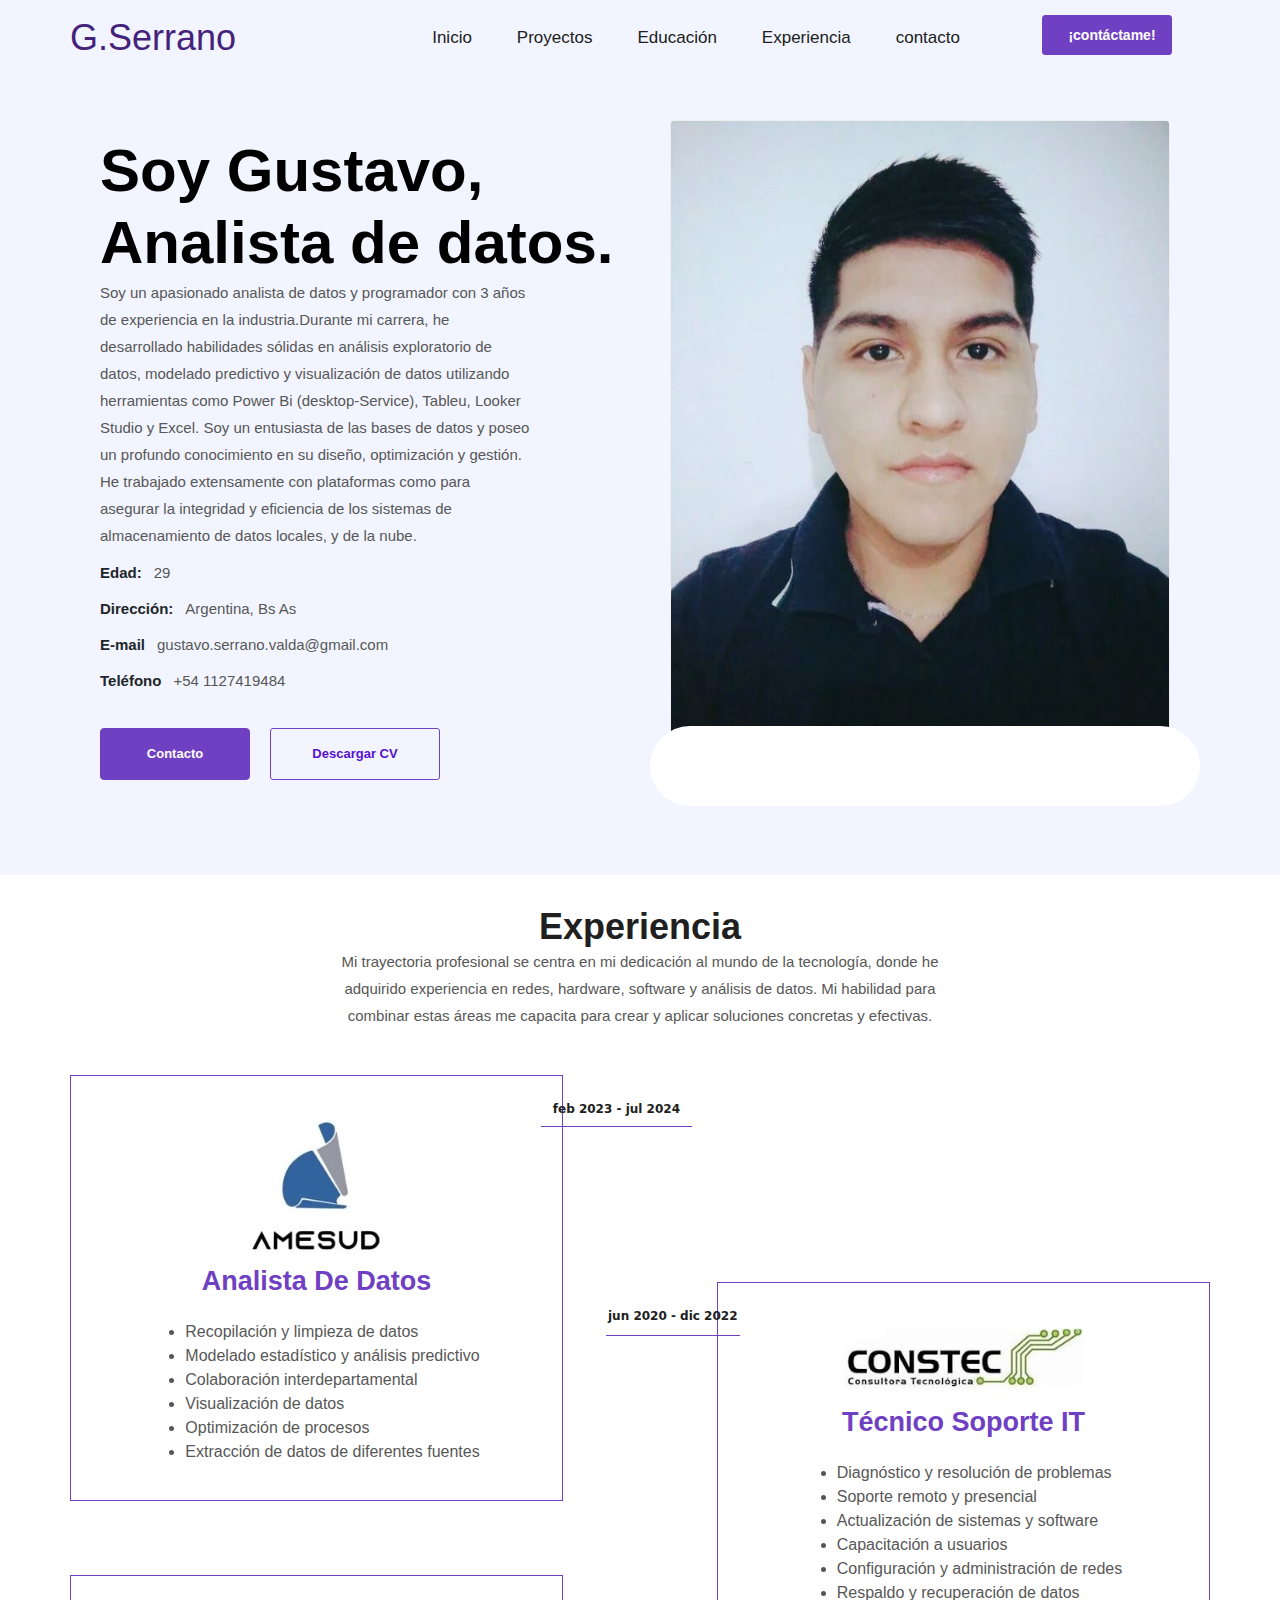
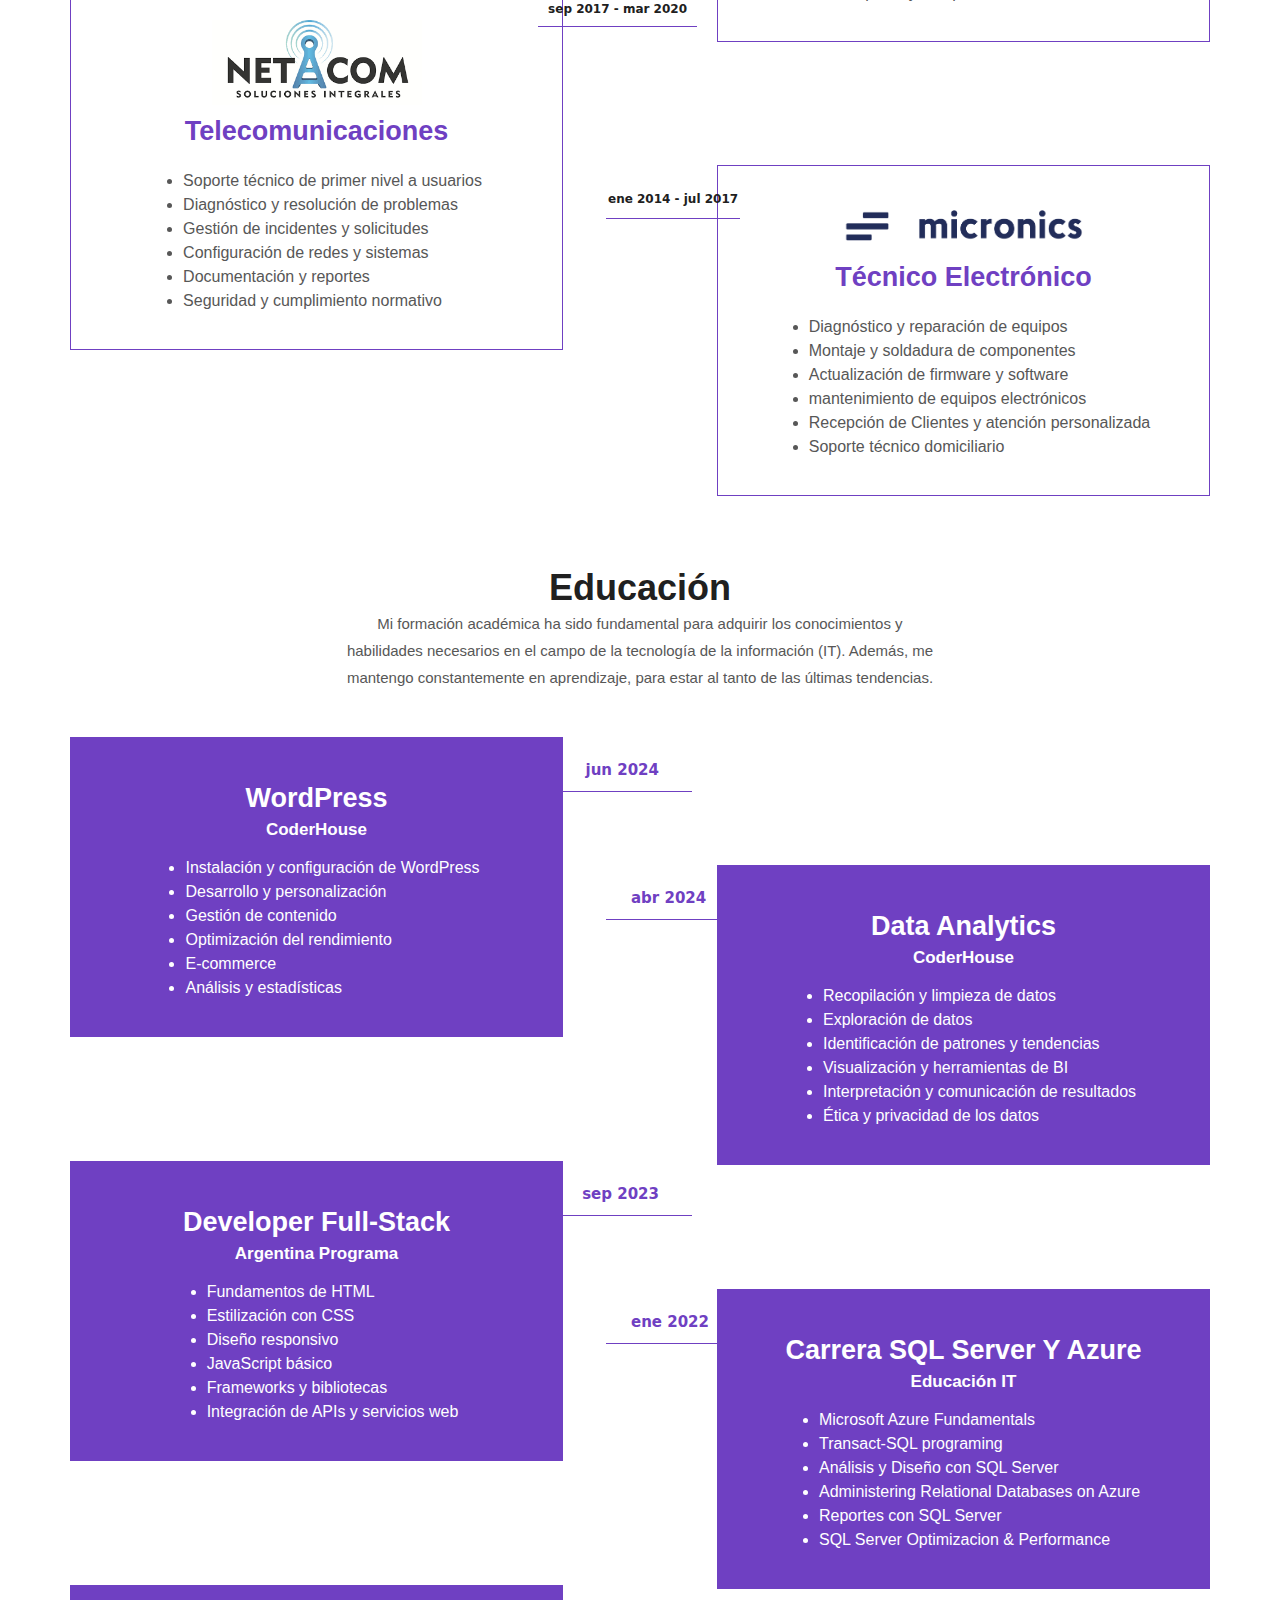
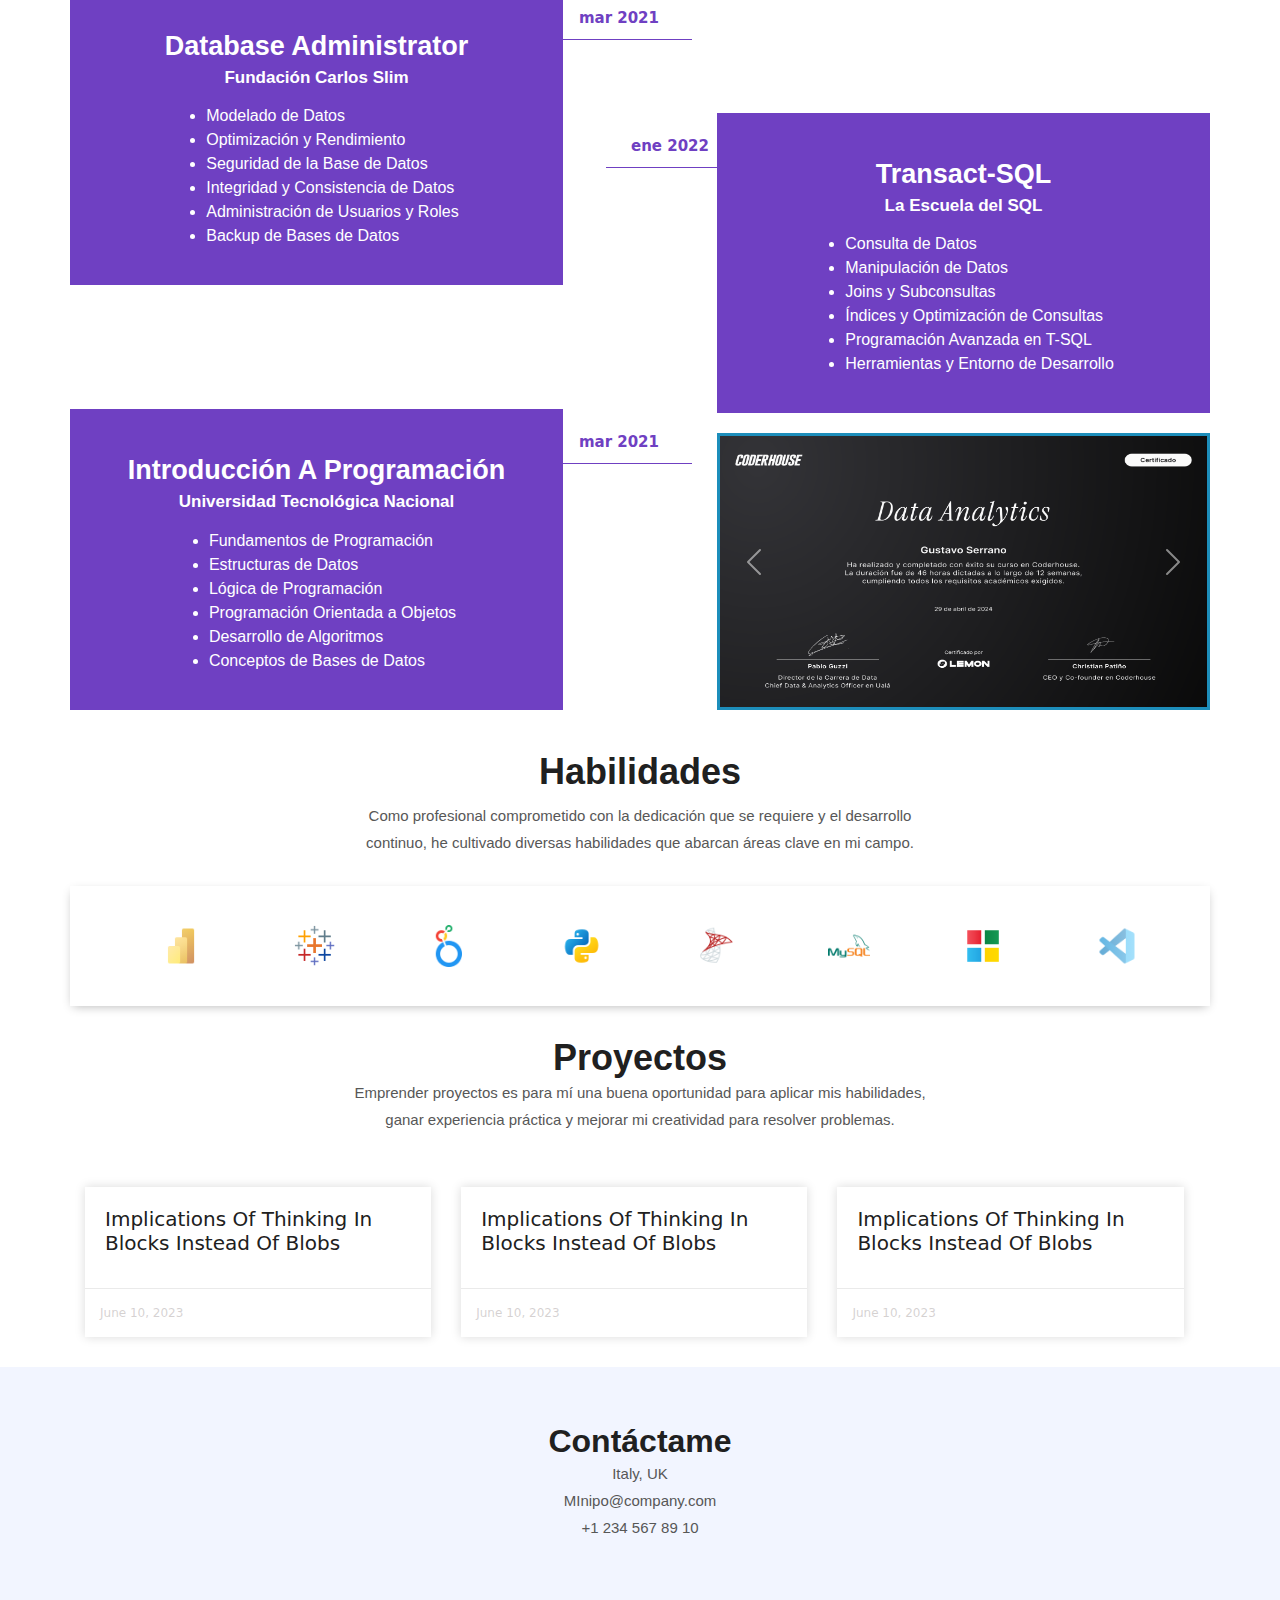
==== sadas.html @ 0a140a40 "inicio de mediaquerys" ====
<!DOCTYPE html>
<html lang="en">

<head>
    <meta charset="UTF-8">
    <meta name="viewport" content="width=device-width, initial-scale=1.0">
    <title>Document.</title>
    <link rel="stylesheet" type="Text/css" href="style.css">
    <link rel="stylesheet" href="https://cdnjs.cloudflare.com/ajax/libs/font-awesome/6.6.0/css/all.min.css"
        integrity="sha512-Kc323vGBEqzTmouAECnVceyQqyqdsSiqLQISBL29aUW4U/M7pSPA/gEUZQqv1cwx4OnYxTxve5UMg5GT6L4JJg=="
        crossorigin="anonymous" referrerpolicy="no-referrer" />
    <link href="https://cdn.jsdelivr.net/npm/bootstrap@5.3.3/dist/css/bootstrap.min.css" rel="stylesheet"
        integrity="sha384-QWTKZyjpPEjISv5WaRU9OFeRpok6YctnYmDr5pNlyT2bRjXh0JMhjY6hW+ALEwIH" crossorigin="anonymous">
    <script src="https://cdn.jsdelivr.net/npm/bootstrap@5.3.3/dist/js/bootstrap.min.js"
        integrity="sha384-0pUGZvbkm6XF6gxjEnlmuGrJXVbNuzT9qBBavbLwCsOGabYfZo0T0to5eqruptLy"
        crossorigin="anonymous"></script>
    <link rel="stylesheet" href="https://cdn.jsdelivr.net/npm/@fancyapps/ui@5.0/dist/fancybox/fancybox.css" />
    <!--fancyapps-->
    <script src="https://cdn.jsdelivr.net/npm/@fancyapps/ui@5.0/dist/fancybox/fancybox.umd.js"></script>
    <!--fancyapps-->


</head>

<body>
    <div class="pagina">
        <div id=headerpadre>
            <div class="header">
                <div class="minipo">
                    <h2 class="titulo">G.Serrano</h2>
                </div>
                <div class="menuinvisible">

                </div>
                <div class="listas">
                    <nav class="list">
                        <ul id="menuul">
                            <li>
                                <a href="#" class="itemlista">Inicio</a>
                            </li>
                            <li>
                                <a href="#" class="itemlista">Proyectos</a>
                            </li>
                            <li>
                                <a href="#" class="itemlista">Educación</a>
                            </li>
                            <li>
                                <a href="#" class="itemlista">Experiencia</a>
                            </li>
                            <li>
                                <a href="#" class="itemlista">contacto</a>
                            </li>



                        </ul>
                    </nav>

                </div>
                <div class="botoncontact">
                    <div class="ss">
                        <a href="#">
                            <i class="far fa-envelope"></i>
                            <span class="textobtn">¡contáctame!</span>
                        </a>
                    </div>


                </div>

            </div>
        </div>
        <!--fin de header-->
        <div class="cuerpo-medio">
            <section class="presentacion">
                <div class="contenedor">
                    <div class="elementoizq">

                        <div class="roll">
                            <h2 class="h2roll">Soy Gustavo,<br>Analista de datos.</h2>

                        </div>
                        <div id="cont2">
                            <div>
                                <p class="parrafodesc">
                                    Soy un apasionado analista de datos y programador con 3 años de experiencia en la
                                    industria.Durante mi carrera,
                                    he desarrollado habilidades sólidas en análisis exploratorio de datos, modelado
                                    predictivo y visualización de datos utilizando herramientas como Power Bi
                                    (desktop-Service), Tableu, Looker Studio y Excel.
                                    Soy un entusiasta de las bases de datos y poseo un profundo conocimiento en su
                                    diseño, optimización y gestión.
                                    He trabajado extensamente con plataformas como para asegurar la integridad y
                                    eficiencia de los sistemas de almacenamiento de datos locales, y de la nube.
                                </p>

                            </div>
                            <section class="columnaone">
                                <div>
                                    <span class="spanizq">Edad:</span>
                                </div>
                                <div>
                                    <span class="spander">29</span>

                                </div>

                            </section>
                            <section class="columnaone">
                                <div>
                                    <span class="spanizq">Dirección:</span>
                                </div>
                                <div>
                                    <span class="spander">Argentina, Bs As</span>

                                </div>

                            </section>
                            <section class="columnaone">
                                <div>
                                    <span class="spanizq">E-mail</span>
                                </div>
                                <div>
                                    <span class="spander">gustavo.serrano.valda@gmail.com</span>

                                </div>

                            </section>
                            <section class="columnaone">
                                <div>
                                    <span class="spanizq">Teléfono</span>
                                </div>
                                <div>
                                    <span class="spander">+54 1127419484</span>

                                </div>

                            </section>
                        </div>
                        <section class="sectionbotones"> <!--seccion de botones-->
                            <div id="botonhire">
                                <a class="segundohireme" href="#">
                                    <span>Contacto</span>

                                </a>
                            </div> <!--boton1-->
                            <div id="botondown" onclick="location.href='#';">
                                <a href="#">
                                    <span>Descargar CV</span>
                                </a>
                            </div> <!--boton2-->


                        </section>

                    </div>
                    <div class="elementoder">
                        <div id="idcont">
                            <img src="imagenes-iconos/foto_perfil_cv.jpg" alt="perfil">
                            <section id="franjaseccion">
                                <div id="franjaiconos">
                                    <a href="#">
                                        <i class="fa-brands fa-linkedin"></i></a>
                                    <a href="#"><i class="fab fa-facebook"></i></a>
                                    <a href="#">
                                        <i class="fa-brands fa-github"></i></a>
                                    <a href="#">
                                        <i class="fa-brands fa-codepen"></i></a>

                                    <a href="#">
                                        <i class="fa-brands fa-whatsapp"></i></a>


                                </div>
                            </section>
                        </div>

                    </div>


                </div>


            </section>

        </div>
        <!-- fin de presentacion-->

        <section id="sectionexperiencia">
            <div>
                <h2 id="h2exp">Experiencia</h2>
                <div id="pexp">
                    <p>Mi trayectoria profesional se centra en mi dedicación al mundo de la tecnología,
                        donde he adquirido experiencia en redes, hardware, software y análisis de datos.
                        Mi habilidad para combinar estas áreas me capacita para crear y aplicar soluciones concretas y
                        efectivas.

                    </p>
                </div>
            </div>

            <section id="contsexp">
                <div id="contenedorexp">
                    <div id="expizq">
                        <div class="cuadradoexp">
                            <div class="expgrupo">
                                <div class="expfechaizq">
                                    <span>feb 2023 - jul 2024
                                    </span>
                                </div>
                                <div class="expicon">
                                    <img id="logo-amesud" src="imagenes-iconos/logo-Amesud2.jpg" alt="logo-Amesud">

                                </div>

                                <div id="exptitulo">
                                    <h4>Analista de datos</h4>

                                </div>

                                <div class="expparrafo">
                                    <ul>
                                        <li>Recopilación y limpieza de datos</li>
                                        <li>Modelado estadístico y análisis predictivo</li>
                                        <li>Colaboración interdepartamental</li>
                                        <li>Visualización de datos</li>
                                        <li>Optimización de procesos</li>
                                        <li>Extracción de datos de diferentes fuentes</li>
                                    </ul>
                                </div>
                            </div>
                        </div>
                        <!--cudrado 2 izq-->
                        <div id="cuadradoexpizq2">
                            <div class="expgrupo">
                                <div class="expfechaizq2">
                                    <span>sep 2017 - mar 2020
                                    </span>
                                </div>
                                <div class="expicon">
                                    <img id="logo-netacom" src="imagenes-iconos/logo-netacom.png" alt="logo-netacom">

                                </div>

                                <div id="exptitulo">
                                    <h4>telecomunicaciones</h4>

                                </div>

                                <div class="expparrafo">
                                    <ul>
                                        <li>Soporte técnico de primer nivel a usuarios</li>
                                        <li>Diagnóstico y resolución de problemas</li>
                                        <li>Gestión de incidentes y solicitudes</li>
                                        <li>Configuración de redes y sistemas</li>
                                        <li>Documentación y reportes</li>
                                        <li>Seguridad y cumplimiento normativo</li>
                                    </ul>
                                </div>
                            </div>
                        </div>
                    </div>
                    <div id="expmid">

                    </div>
                    <div id="expder">
                        <div id="cuadradoexpderuno">
                            <div class="expgrupo">
                                <div class="expfechader">
                                    <span>jun 2020 - dic 2022
                                    </span>
                                </div>
                                <div class="expicon">
                                    <img id="logo-constec" src="imagenes-iconos/logo-constec.jpeg" alt="logo-constec">

                                </div>

                                <div id="exptitulo">
                                    <h4>Técnico Soporte IT</h4>

                                </div>

                                <div class="expparrafo">
                                    <ul>
                                        <li>Diagnóstico y resolución de problemas</li>
                                        <li>Soporte remoto y presencial</li>
                                        <li>Actualización de sistemas y software</li>
                                        <li>Capacitación a usuarios</li>
                                        <li>Configuración y administración de redes</li>
                                        <li>Respaldo y recuperación de datos</li>
                                    </ul>
                                </div>
                            </div>

                        </div>
                        <!--2do cuadrado der-->
                        <div id="cuadradoexpder2">
                            <div class="expgrupo">
                                <div class="expfechader">
                                    <span>ene 2014 - jul 2017
                                    </span>
                                </div>
                                <div class="expicon">
                                    <img id="logo-mitronics" src="imagenes-iconos/logo-mitronics.png"
                                        alt="logo-mitronics">

                                </div>

                                <div id="exptitulo">
                                    <h4>técnico electrónico</h4>

                                </div>

                                <div class="expparrafo">
                                    <ul>
                                        <li>Diagnóstico y reparación de equipos</li>
                                        <li>Montaje y soldadura de componentes</li>
                                        <li>Actualización de firmware y software</li>
                                        <li>mantenimiento de equipos electrónicos</li>
                                        <li>Recepción de Clientes y atención personalizada</li>
                                        <li>Soporte técnico domiciliario </li>
                                    </ul>

                                </div>
                            </div>

                        </div>
                    </div>
                </div>

            </section>

        </section>
        <!--fin de experiencia-->
        <section id="sectioneducacion">
            <div>
                <h2 id="h2exp">Educación</h2>
                <div id="pexp">
                    <p>Mi formación académica ha sido fundamental para adquirir los conocimientos y habilidades
                        necesarios en el campo de la tecnología de la información (IT).
                        Además, me mantengo constantemente en aprendizaje,
                        para estar al tanto de las últimas tendencias.
                    </p>
                </div>
            </div>
            <section id="contsexp">
                <div id="contenedorexp">
                    <div id="expizq">
                        <div class="cuadradoedu">
                            <div class="expgrupo">
                                <div class="edufechaizq">
                                    <span>jun 2024
                                    </span>
                                </div>


                                <div id="edutitulo">
                                    <h4>WordPress</h4>

                                </div>
                                <div class="expcompany">
                                    <h6>CoderHouse</h6>

                                </div>

                                <div class="eduparrafo">
                                    <ul>
                                        <li>Instalación y configuración de WordPress</li>
                                        <li>Desarrollo y personalización</li>
                                        <li>Gestión de contenido</li>
                                        <li>Optimización del rendimiento</li>
                                        <li>E-commerce</li>
                                        <li>Análisis y estadísticas</li>
                                    </ul>
                                </div>

                            </div>
                        </div>
                        <!--cudrado 2 izq-->
                        <div id="cuadradoeduizq2">
                            <div class="expgrupo">
                                <div class="edufechaizq">
                                    <span>sep 2023
                                    </span>
                                </div>

                                <div id="edutitulo">
                                    <h4>Developer Full-Stack</h4>

                                </div>
                                <div class="expcompany">
                                    <h6>Argentina Programa</h6>

                                </div>


                                <div class="eduparrafo">
                                    <ul>
                                        <li>Fundamentos de HTML</li>
                                        <li>Estilización con CSS</li>
                                        <li>Diseño responsivo</li>
                                        <li>JavaScript básico</li>
                                        <li>Frameworks y bibliotecas</li>
                                        <li>Integración de APIs y servicios web</li>
                                    </ul>
                                </div>


                            </div>
                        </div>
                        <div id="cuadradoeduizq2">
                            <div class="expgrupo">
                                <div class="edufechaizq">
                                    <span>mar 2021
                                    </span>
                                </div>

                                <div id="edutitulo">
                                    <h4>database administrator</h4>

                                </div>
                                <div class="expcompany">
                                    <h6>Fundación Carlos Slim</h6>

                                </div>


                                <div class="eduparrafo">
                                    <ul>
                                        <li>Modelado de Datos</li>
                                        <li>Optimización y Rendimiento</li>
                                        <li>Seguridad de la Base de Datos</li>
                                        <li>Integridad y Consistencia de Datos</li>
                                        <li>Administración de Usuarios y Roles</li>
                                        <li>Backup de Bases de Datos</li>
                                    </ul>
                                </div>


                            </div>
                        </div>
                        <div id="cuadradoeduizq2">
                            <div class="expgrupo">
                                <div class="edufechaizq">
                                    <span>mar 2021
                                    </span>
                                </div>

                                <div id="edutitulo">
                                    <h4>Introducción a Programación</h4>

                                </div>
                                <div class="expcompany">
                                    <h6>Universidad Tecnológica Nacional</h6>

                                </div>


                                <div class="eduparrafo">
                                    <ul>
                                        <li>Fundamentos de Programación</li>
                                        <li>Estructuras de Datos</li>
                                        <li>Lógica de Programación</li>
                                        <li>Programación Orientada a Objetos</li>
                                        <li>Desarrollo de Algoritmos</li>
                                        <li>Conceptos de Bases de Datos</li>
                                    </ul>
                                </div>


                            </div>
                        </div>
                    </div>
                    <div id="expmid">

                    </div>
                    <div id="expder">
                        <div id="cuadradoeduderuno">
                            <div class="expgrupo">
                                <div class="edufechader">
                                    <span>abr 2024
                                    </span>
                                </div>


                                <div id="edutitulo">
                                    <h4>Data Analytics</h4>

                                </div>
                                <div class="expcompany">
                                    <h6>CoderHouse</h6>

                                </div>

                                <div class="eduparrafo">
                                    <ul>
                                        <li>Recopilación y limpieza de datos</li>
                                        <li>Exploración de datos</li>
                                        <li>Identificación de patrones y tendencias</li>
                                        <li>Visualización y herramientas de BI</li>
                                        <li>Interpretación y comunicación de resultados</li>
                                        <li>Ética y privacidad de los datos</li>
                                    </ul>


                                </div>


                            </div>

                        </div>
                        <!--2do cuadrado der-->
                        <div id="cuadradoeduder2">
                            <div class="expgrupo">
                                <div class="edufechader">
                                    <span>ene 2022
                                    </span>
                                </div>

                                <div id="edutitulo">
                                    <h4>Carrera SQL Server y Azure</h4>

                                </div>
                                <div class="expcompany">
                                    <h6>Educación IT</h6>

                                </div>
                                <div class="eduparrafo">
                                    <div class="eduparrafo">
                                        <ul>
                                            <li>Microsoft Azure Fundamentals</li>
                                            <li>Transact-SQL programing</li>
                                            <li>Análisis y Diseño con SQL Server</li>
                                            <li>Administering Relational Databases on Azure</li>
                                            <li>Reportes con SQL Server</li>
                                            <li>SQL Server Optimizacion & Performance</li>
                                        </ul>
                                    </div>
                                </div>
                            </div>

                        </div>
                        <div id="cuadradoeduder2">
                            <div class="expgrupo">
                                <div class="edufechader">
                                    <span>ene 2022
                                    </span>
                                </div>

                                <div id="edutitulo">
                                    <h4>Transact-SQL</h4>

                                </div>
                                <div class="expcompany">
                                    <h6>La Escuela del SQL</h6>

                                </div>
                                <div class="eduparrafo">
                                    <div class="eduparrafo">
                                        <ul>
                                            <li>Consulta de Datos</li>
                                            <li>Manipulación de Datos</li>
                                            <li>Joins y Subconsultas</li>
                                            <li>Índices y Optimización de Consultas</li>
                                            <li>Programación Avanzada en T-SQL</li>
                                            <li>Herramientas y Entorno de Desarrollo</li>
                                        </ul>
                                    </div>
                                </div>
                            </div>

                        </div>

                        <div id="carouselExampleRide" class="carousel slide" data-bs-ride="carousel"
                            style="padding-top: 20px;">
                            <div class="carousel-inner">
                                <div class="carousel-item active">
                                    <img src="imagenes-iconos/certificados/Certificado-DataAnalitics.png"
                                        class="d-block w-100" alt="...">
                                </div>
                                <div class="carousel-item">
                                    <img src="imagenes-iconos/certificados/certificado-Tableau.png"
                                        class="d-block w-100" alt="...">
                                </div>
                                <div class="carousel-item">
                                    <img src="imagenes-iconos/certificados/Certificado-Excel.png" class="d-block w-100"
                                        alt="...">
                                </div>
                                <div class="carousel-item">
                                    <img src="imagenes-iconos/certificados/Certificado-YoProgramo.jpg"
                                        class="d-block w-100" alt="...">
                                </div>
                                <div class="carousel-item">
                                    <img src="imagenes-iconos/certificados/Certificado-Administering-Relational-Databases-on-Microsoft-Azure-(DP-300T00-A)-EducaciónIT.png"
                                        class="d-block w-100" alt="...">
                                </div>
                                <div class="carousel-item">
                                    <img src="imagenes-iconos/certificados/certificado-DBA.jpg" class="d-block w-100"
                                        alt="...">
                                </div>
                                <div class="carousel-item">
                                    <img src="imagenes-iconos/certificados/Certificado-Fundamentos-de-Programación-con-SQL-Server-2019-EducaciónIT.png"
                                        class="d-block w-100" alt="...">
                                </div>
                                <div class="carousel-item">
                                    <img src="imagenes-iconos/certificados/Certificado-Análisis-y-Diseño-con-SQL-Server-2019-EducaciónIT.png"
                                        class="d-block w-100" alt="...">
                                </div>
                                <div class="carousel-item">
                                    <img src="imagenes-iconos/certificados/Certificado-tsql.jpg" class="d-block w-100"
                                        alt="...">
                                </div>
                                <div class="carousel-item">
                                    <img src="imagenes-iconos/certificados/certifaco-WordPress.png"
                                        class="d-block w-100" alt="...">
                                </div>
                                <div class="carousel-item">
                                    <img src="imagenes-iconos/certificados/Certificado-eCommerce-Manager.png"
                                        class="d-block w-100" alt="...">
                                </div>
                            </div>
                            <button class="carousel-control-prev" type="button" data-bs-target="#carouselExampleRide"
                                data-bs-slide="prev">
                                <span class="carousel-control-prev-icon" aria-hidden="true"></span>
                                <span class="visually-hidden">Previous</span>
                            </button>
                            <button class="carousel-control-next" type="button" data-bs-target="#carouselExampleRide"
                                data-bs-slide="next">
                                <span class="carousel-control-next-icon" aria-hidden="true"></span>
                                <span class="visually-hidden">Next</span>
                            </button>
                        </div>
                    </div>
                </div>

            </section>
        </section>

        <section id="skills">
            <div>
                <h2 id="h2skills">habilidades</h2>
            </div>
            <div id="pskills">
                <p>Como profesional comprometido con la dedicación que se requiere y el desarrollo continuo,
                    he cultivado diversas habilidades que abarcan áreas clave en mi campo.
                </p>
            </div>


            <div id="content2">

                <div id="infinite" class="highway-slider">
                    <div class="container highway-barrier">
                        <ul class="highway-lane">
                            <li class="highway-car"><img src="imagenes-iconos/skill-png/power-bi.png" alt=""></li>
                            <li class="highway-car"><img src="imagenes-iconos/skill-png/tableau.png" alt=""></li>
                            <li class="highway-car"> <img src="imagenes-iconos/skill-png/looker-studio.png " alt="">
                            </li>
                            <li class="highway-car"><img src="imagenes-iconos/skill-png/python.png" alt=""></li>
                            <li class="highway-car"><img src="imagenes-iconos/skill-png/sql-server.png" alt=""></li>
                            <li class="highway-car"><img src="imagenes-iconos/skill-png/mysql.png" alt=""></li>
                            <li class="highway-car"><img src="imagenes-iconos/skill-png/windows.png" alt=""></li>
                            <li class="highway-car"><img src="imagenes-iconos/skill-png/visual-studio.png" alt=""></li>
                            <li class="highway-car"><img src="imagenes-iconos/skill-png/google-cloud.png" alt=""></li>
                            <li class="highway-car"><img src="imagenes-iconos/skill-png/office.png" alt=""></li>
                            <li class="highway-car"><img src="imagenes-iconos/skill-png/git.png" alt=""></li>
                            <li class="highway-car"><img src="imagenes-iconos/skill-png/github.png" alt=""></li>
                            <li class="highway-car"><img src="imagenes-iconos/skill-png/appsheet.png" alt=""></li>
                            <li class="highway-car"><img src="imagenes-iconos/skill-png/azure.png" alt=""></li>
                            <li class="highway-car"><img src="imagenes-iconos/skill-png/angular.png" alt=""></li>
                            <li class="highway-car"><img src="imagenes-iconos/skill-png/java.png" alt=""></li>
                            <li class="highway-car"><img src="imagenes-iconos/skill-png/javascript.png" alt=""></li>
                            <li class="highway-car"><img src="imagenes-iconos/skill-png/html.png" alt=""></li>
                            <li class="highway-car"><img src="imagenes-iconos/skill-png/css.png" alt=""></li>
                            <li class="highway-car"><img src="imagenes-iconos/skill-png/magento.png" alt=""></li>
                            <li class="highway-car"><img src="imagenes-iconos/skill-png/wordpress.png" alt=""></li>
                            <li class="highway-car"><img src="imagenes-iconos/skill-png/bootstrap.png" alt=""></li>
                            <li class="highway-car"><img src="imagenes-iconos/skill-png/excel.png" alt=""></li>
                            <li class="highway-car"><img src="imagenes-iconos/skill-png/outlock.png" alt=""></li>
                        </ul>
                    </div>
                </div>
            </div>
        </section>
        <!--proyectos-->
        <section>
            <div>
                <h2 id="h2proyectos">Proyectos</h2>
                <div id="pproyectos">
                    <p>Emprender proyectos es para mí una buena oportunidad para aplicar mis habilidades,
                        ganar experiencia práctica y mejorar mi creatividad para resolver problemas.
                    </p>
                </div>
            </div>
            <div id="contproyectos">
                
                <div class="itemsproyectos">
                    <a data-fancybox="gallery"
                        href="https://71themes.xyz/wptheme/minipo/wp-content/uploads/2023/06/Untitled-2.webp">
                        <img src="https://71themes.xyz/wptheme/minipo/wp-content/uploads/2023/06/Untitled-2.webp"
                            alt="" />
                    </a>

                    <div style="display:none">
                        <a data-fancybox="gallery"
                            href="https://71themes.xyz/wptheme/minipo/wp-content/uploads/2023/06/website-7.webp">
                            <img src="https://71themes.xyz/wptheme/minipo/wp-content/uploads/2023/06/website-7.webp" />
                        </a>
                        <a data-fancybox="gallery"
                            href="https://71themes.xyz/wptheme/minipo/wp-content/uploads/2023/06/Untitled-2.webp">
                            <img src="https://lipsum.app/id/62/120x80" />
                        </a>
                        <a data-fancybox="gallery" href="https://lipsum.app/id/63/1600x1200">
                            <img src="https://lipsum.app/id/63/120x80" />
                        </a>
                    </div>
                    <div id="textproyecto">
                        <h3>Implications Of Thinking In Blocks Instead Of Blobs</h3>
                        <div id="fechaproyecto">
                            <span>June 10, 2023</span>
                           </div>
                    </div>
               
                </div>

                <div class="itemsproyectos">
                    <a data-fancybox="gallery2"
                        href="https://71themes.xyz/wptheme/minipo/wp-content/uploads/2023/06/Untitled-2.webp">
                        <img src="https://71themes.xyz/wptheme/minipo/wp-content/uploads/2023/06/Untitled-5.webp"
                            alt="" />
                    </a>

                    <div style="display:none">
                        <a data-fancybox="gallery2"
                            href="https://71themes.xyz/wptheme/minipo/wp-content/uploads/2023/06/website-7.webp">
                            <img src="https://71themes.xyz/wptheme/minipo/wp-content/uploads/2023/06/website-7.webp" />
                        </a>
                        <a data-fancybox="gallery2"
                            href="https://71themes.xyz/wptheme/minipo/wp-content/uploads/2023/06/Untitled-2.webp">
                            <img src="https://lipsum.app/id/62/120x80" />
                        </a>
                        <a data-fancybox="gallery2" href="https://lipsum.app/id/63/1600x1200">
                            <img src="https://lipsum.app/id/63/120x80" />
                        </a>
                    </div>
                    <div id="textproyecto">
                        <h3>Implications Of Thinking In Blocks Instead Of Blobs</h3>
                        <div id="fechaproyecto">
                            <span>June 10, 2023</span>
                           </div>
                    </div>
                </div>

                <div class="itemsproyectos">
                    <a data-fancybox="gallery3"
                        href="https://71themes.xyz/wptheme/minipo/wp-content/uploads/2023/06/Untitled-2.webp">
                        <img src="https://71themes.xyz/wptheme/minipo/wp-content/uploads/2023/06/website-5.webp"
                            alt="" />
                    </a>

                    <div style="display:none">
                        <a data-fancybox="gallery3"
                            href="https://71themes.xyz/wptheme/minipo/wp-content/uploads/2023/06/website-7.webp">
                            <img src="https://71themes.xyz/wptheme/minipo/wp-content/uploads/2023/06/website-7.webp" />
                        </a>
                        <a data-fancybox="gallery3"
                            href="https://71themes.xyz/wptheme/minipo/wp-content/uploads/2023/06/Untitled-2.webp">
                            <img src="https://lipsum.app/id/62/120x80" />
                        </a>
                        <a data-fancybox="gallery3" href="https://lipsum.app/id/63/1600x1200">
                            <img src="https://lipsum.app/id/63/120x80" />
                        </a>
                    </div>
                    <div id="textproyecto">
                        <h3>Implications Of Thinking In Blocks Instead Of Blobs</h3>
                        <div id="fechaproyecto">
                            <span>June 10, 2023</span>
                           </div>
                    </div>

                </div>

                <script>
                    Fancybox.bind('[data-fancybox]', {
                        //
                    });    
                </script>



            </div>

        </section>
       <!--footer-->
        <section id="footer">
            <div id="divfooter">
                <div id="footercontactoh2">
                    <h2>Contáctame</h2>
                </div>
                <div id="footerlista"> 
                    <ul>
                        <li>
                            <span>Italy, UK</span>
                        </li>
                        <li>
                            <span>MInipo@company.com</span>
                        </li>
                        <li>
                            <span>+1 234 567 89 10</span>
                        </li>
                    </ul>
                </div>
                <div id="franjaiconos2">
                    <a href="#">
                        <i class="fa-brands fa-linkedin"></i></a>
                    <a href="#"><i class="fab fa-facebook"></i></a>
                    <a href="#">
                        <i class="fa-brands fa-github"></i></a>
                    <a href="#">
                        <i class="fa-brands fa-codepen"></i></a>

                    <a href="#">
                        <i class="fa-brands fa-whatsapp"></i></a>


                </div>


            </div>


         </section>
    </div>
</body>

</html>
---- style.css ----
body{
    
    margin: 0;
    padding: 0;
}
.pagina{
    
   
   padding: 0;
    margin: 0;
  
}
#headerpadre{
    width: 100%;
    background-color: #F2F5FF;
}
.header{
    display: flex;
    flex-wrap: nowrap;
    flex-direction: row;    
max-width: 1140px;
background-color:#F2F5FF ;
padding-top: 15px; 
justify-content:space-between;
align-items: center;
margin: auto;
    
}
 
.titulo{
    padding: 0;
    margin: 0;
    color: #45237A;
    font-family: "Nunito", Sans-serif;
    font-size: 36px;
    font-weight: 350;
}

#menuul {
display: flex;
flex-wrap: nowrap;
flex-direction: row;
align-items: center;
margin-left: auto;
justify-content: space-evenly;
list-style-type: none;
gap:45px;
margin-bottom: 0px;


}
#menuul a{
    text-decoration: none;
}
.botoncontact{
    margin-right: 38px;
    background-color: #6F40C2;
    width: 130px;
    height: 40px;
    border-radius: 3.5px;
    align-items: center;
    display: flex;
    margin-bottom: 5px;
    cursor: pointer;
}  
.botoncontact:hover{
    background-color: #45237A; 
    padding-right:+2px;
    padding-top: +3px;      
} 
.botoncontact:active{     
        box-shadow:  4px 4px 6px 0 rgba(255,255,255,.3),
                    -4px -4px 6px 0 rgba(116, 125, 136, .2), 
                    inset -4px -4px 6px 0 rgba(255,255,255,.2),
                    inset 4px 4px 6px 0 rgba(0, 0, 0, .2);
}

.ss{
    width: 100%;
    right: 100%;
    display: flex;
    justify-content: center;
    align-items: center;
}

.botoncontact a{
    font-family: "Nunito", Sans-serif;
    font-size: 14px;
    font-weight: 600;
 
    /*padding: 14px 25px 14px 25px; */
    text-decoration: none;
    
    
   
}

.textobtn{
    color: white;
    
}
.far{
color: white;
box-sizing: border-box;
margin-right: 10px;
}
.itemlista{
    color: #202020;
    font-family: "Nunito", Sans-serif;
    font-size: 17px;
    
}
.itemlista:hover{
    color: #6F40C2;
}
.itemlista:focus{
    color:#6F40C2 ;
    outline: none;
}

/*fin de header*/
.presentacion{
    background-color: #F2F5FF;
    padding-top: 40px;
    padding-bottom: 60px;
    display: flex; 
    justify-content: center;
}
.h2roll{
    color: #000000;
    font-family: "Nunito", Sans-serif;
    font-size: 60px;
    font-weight: bold;
    line-height: 1.2em;
    padding:0;
    margin:0;
    }
    .parrafodesc{
        
            text-align: left;
            color: #575757;
            font-family: "Work Sans", Sans-serif;
            font-size: 15px;
            line-height: 1.8em;
            display: block;
            margin: 0;                     
    }
    .spanizq{
        font-family: "Work Sans", Sans-serif;
    font-size: 15px;
    font-weight: bold;
    }
    .spander{
            font-family: "Nunito", Sans-serif;
            font-size: 15px;
            color: #575757;
    }
    .segundohireme{
        font-family: "Nunito", Sans-serif;
        font-size: 13px;
        font-weight: bold;
        color: #FFFFFF;
        text-decoration: none;
        padding-right: 30px;
        
       
    }
    #botonhire{
width: 150px;
height: 52px;
background-color: #6F40C2;
border-color: #6F40C2;
border-style: solid;
 border-width: 1px 1px 1px 1px;
border-radius: 4px 4px 4px 4px;
cursor: pointer;
display: flex;
align-items: center;
justify-content: center;
overflow: hidden;


    }
    #botonhire:before{
    position: relative;
    content: '';
    display: inline-block;
    top: -180px;
    left: 0;
    width: 30px;
    height: 100%;
    background-color: #fff;
    animation: shiny-btn1 4s ease-in-out infinite;
    overflow: hidden;

    }
    @keyframes shiny-btn1 {
        0% { -webkit-transform: scale(0) rotate(45deg); opacity: 0; }
        80% { -webkit-transform: scale(0) rotate(45deg); opacity: 0.5; }
        81% { -webkit-transform: scale(4) rotate(45deg); opacity: 1; }
        100% { -webkit-transform: scale(50) rotate(45deg); opacity: 0; }
    }
    #botonhire:active{
        
            box-shadow:  4px 4px 6px 0 rgba(255,255,255,.3),
                        -4px -4px 6px 0 rgba(116, 125, 136, .2), 
              inset -4px -4px 6px 0 rgba(255,255,255,.2),
              inset 4px 4px 6px 0 rgba(0, 0, 0, .2);
          
    }
    #botonhire:hover{
        background-color:#45237A ;
     
    }

    #botondown{
        width: 170px;
        padding: 15px;
        border-style: solid;
        border-width: 1px 1px 1px 1px;
        border-color: #6F40C2;
        border-radius: 3px;
        transition: background-color 0.3s ease;
        cursor: pointer;
        text-align: center; /* Centra el contenido */

    }
    #botondown:active{
        
        box-shadow:  4px 4px 6px 0 rgba(255,255,255,.3),
                    -4px -4px 6px 0 rgba(116, 125, 136, .2), 
          inset -4px -4px 6px 0 rgba(255,255,255,.2),
          inset 4px 4px 6px 0 rgba(0, 0, 0, .2);
      
}

    


    #botondown:hover {
        background-color: #45237A;
        
    }
    #botondown a {
        font-family: "Nunito", Sans-serif;
        font-size: 13px;
        font-weight: bold;
        display: block;
        color: #5612cf;
        text-decoration: none; /* Quita el subrayado del enlace */
        transition: color 0.3s ease;
         /* El enlace ocupa todo el ancho del div */
    }
    #botondown:hover a {
        color: white;
    }
.elementoizq{
        width: 50%; 
    margin: 35px 30px 35px;
}
#cont2{
    width: 80%;
    display: flex;
    flex-direction: column;
   align-items: start;

    }
    .elementoder{     
        width:50%;
        height: auto;
  display: block;
     padding-top: 20px;
    }
    #idcont{
        min-width: 72%;
        height: auto;
        display: block;
        
    }
    .elementoder img{
        width: 500px;
height: auto;
border-style: solid;
border-width: 1px 1px 1px 1px; 
border-color: #EEEEEE;
border-radius: 4px 4px 4px 4px;
 }
    .contenedor{
        display: flex;
        flex-direction: row; 
        
       max-width: 1140px;  

    }
.columnaone{
    display: flex;
   flex-direction:row;
flex-wrap: wrap;
    justify-content:flex-start;
    align-items: center;
    width: 100%;
    margin-top: 12px;
    gap: 12px;
}
.sectionbotones{
    display: flex;
    flex-direction: row;
    align-items: center;
    justify-content: start;
    width: 100%;
    margin-top: 35px;
    gap:20px;
}
#franjaseccion{
    background-color: #ffffff;
    width:550px;
    height: 80px;
    margin-top: -60px;
    margin-bottom: 0px;
    margin-left: -20px;
    padding-right: 10px;
    z-index:1;
    border-radius: 50px 50px 50px 50px;
  
    position: relative;
    display: flex;
    align-items: center;
    justify-content:center;
   
}

    
#franjaiconos i{
    font-size: 25px;
    color: #ffffff;
    margin-right: 20px;
    border-radius: 50px;
    width: 55px;
    height: 55px;
    text-align: center;
    align-content: center;    
    transition: filter 0.2s ease-in-out;

}
#franjaiconos i:hover{
    filter: brightness(1.2);
}
.fa-linkedin{
    background-color: #0077b5;
}
.fa-facebook{
    background-color: #3b5998;
}
.fa-github{
    background-color: #333;
}
.fa-codepen{
    background-color: #333;
}
.fa-whatsapp{
    background-color: #25D366;
}
/* principio expereriencia */
#sectionexperiencia{
    padding-top: 30px;
    padding-bottom: 20px;

}
#h2exp{
    color: #202020;
    font-family: "Nunito", Sans-serif;
    font-size: 36px;
    font-weight: bold;
    text-transform: capitalize;
    line-height: 1.2em;
    text-align: center;
    margin: 0;
}
#pexp{
    
    text-align: center;
    color: #575757;
    font-family: "Work Sans", Sans-serif;
    font-size: 15px;
    line-height: 1.8em;
    max-width: 600px;
    margin-left: auto;
    margin-right: auto;
    position: relative;
    box-sizing: border-box;
    display: block;
    
}
#contsexp{
    padding-top: 20px;
    padding-bottom:20px;
}
#contenedorexp{
    max-width: 1140px;
    display: flex;
    margin-left: auto;
    margin-right: auto;

}
#expizq{
    width: 45%;
    padding-right: 20px;
}
#expmid{
width: 10%;
}
#expder{
    width: 45%;
    padding-left: 20px;
}
.cuadradoexp{
    border-style: solid;
    border-width: 1px 1px 1px 1px;
    border-color: #6F40C2;
    box-shadow: 10px 15px 50px 0px rgba(0, 0, 0, 0);
    margin-top: 10px;
    margin-bottom: 0px;
    padding: 20px 40px 20px 40px;

}
#cuadradoexpizq2{
    border-style: solid;
    border-width: 1px 1px 1px 1px;
    border-color: #6F40C2;
    box-shadow: 10px 15px 50px 0px rgba(0, 0, 0, 0);
    margin-top: 15%;
    margin-bottom: 0px;
    padding: 20px 40px 20px 40px;
}
#cuadradoexpderuno{
    border-style: solid;
    border-width: 1px 1px 1px 1px;
    border-color: #6F40C2;
    box-shadow: 10px 15px 50px 0px rgba(0, 0, 0, 0);
    margin-top: 44%;

    margin-bottom: 0px;
    padding: 20px 40px 20px 40px;  
}
#cuadradoexpder2{
    border-style: solid;
    border-width: 1px 1px 1px 1px;
    border-color: #6F40C2;
    box-shadow: 10px 15px 50px 0px rgba(0, 0, 0, 0);
    margin-top: 25%;
    margin-bottom: 0px;
    padding: 20px 40px 20px 40px;
}
.expgrupo{

    max-width: 1140px;
    display: flex;
    flex-direction: column;
    justify-content: center;
    align-items: center;
   
   
}
.expicon #logo-amesud{
    width: 150px;
    display: block;
    margin-bottom: 10px;
}
.expicon #logo-constec{
    width: 240px;
    display: block;
    margin-bottom: 10px;
   
}
.expicon #logo-netacom{
    width: 210px;
    display: block;
    margin-bottom: 10px;
   
}
.expicon #logo-mitronics{
    width: 240px;
    display: block;
    margin-bottom: 20px;
   
}
.expicon #logo-coderhouse{
    width: 250px;
    display: block;
    margin-bottom: 20px;
   
}
.expicon #logo-argprograma{
    width: 250px;
    display: block;
    margin-bottom: 20px;
   
}
#logo-argprograma:hover{
    transform:scale(1.15);
}

.expfechaizq{
     width: 100%;
     text-align: right;
    box-sizing: border-box;
    right: -170px;
    position:relative; 

}
.expfechaizq span{
    font-size: 12px;
    color:#202020;
    font-weight: bold;
    border-style: solid;
    border-width: 0px 0px 1px 0px;
    border-color:#6F40C2;
    padding: 10px 12px;   
}
.expfechaizq2{
    width: 100%;
    text-align: right;
   box-sizing: border-box;
   right: -175px;
   position:relative; 
}
.expfechaizq2 span{
    font-size: 12px;
    color:#202020;
    font-weight: bold;
    border-style: solid;
    border-width: 0px 0px 1px 0px;
    border-color:#6F40C2;
    padding: 10px 10px;   
}


.expfechader{
    width: 100%;
    text-align: left;
   box-sizing: border-box;
   left: -152px;
   position:relative; 
}
.expfechader span{
    font-size: 12px;
    color:#202020;
    font-weight: bold;
    margin-bottom: 10px;
    border-style: solid;
    border-width: 0px 0px 1px 0px;
    border-color:#6F40C2;
    padding: 12px 2px;   
} 

#exptitulo h4{
    color: #6F40C2;
    font-family: "Nunito", Sans-serif;
    font-size: 27px;
    font-weight: bold;
    text-transform: capitalize;
    line-height: 1.2em;
    margin: 0px 0px 6px 0px;
}
.expcompany h6{
    color: white;
    font-family: "Nunito", Sans-serif;
    font-size: 17px;
    font-weight: bold;
    margin: 0;
    line-height: 1.2em;
}

.expparrafo ul{
    text-align: justify;
    color: #575757;
    font-family: "Work Sans", Sans-serif;
    font-size: 16px;
    box-sizing: border-box;
    margin: 1.0rem 0rem 1rem 0rem;
   line-height: 1.5;
}
/* educacion*/
.edufechaizq{
    width: 100%;
    text-align: right;
   box-sizing: border-box;
   right: -170px;
   position:relative; 
}
.edufechaizq span{
    font-size: 15px;
    color:#6F40C2;
    font-weight: bold;
    border-style: solid;
    border-width: 0px 0px 1px 0px;
    border-color:#6F40C2;
    padding: 12px 33px;   
}
.edufechader{
    width: 100%;
    text-align: left;
   box-sizing: border-box;
   left: -152px;
   position:relative; 
}
.edufechader span{
    font-size: 15px;
    color:#6F40C2;
    font-weight: bold;
    border-style: solid;
    border-width: 0px 0px 1px 0px;
    border-color:#6F40C2;
    padding: 12px 25px;   
} 
.cuadradoedu{
    border-style: solid;
    border-width: 1px 1px 1px 1px;
    border-color: #6F40C2;
    box-shadow: 10px 15px 50px 0px rgba(0, 0, 0, 0);
    margin-top: 10px;
    margin-bottom: 0px;
    padding: 20px 40px 20px 40px;
background-color: #6F40C2;
}
#edutitulo h4{
    color: #FFFFFF;
    font-family: "Nunito", Sans-serif;
    font-size: 27px;
    font-weight: bold;
    text-transform: capitalize;
    line-height: 1.2em;
    margin: 0px 0px 6px 0px;
}

.eduparrafo ul{
    text-align: justify;
    color: #ffffff;
    font-family: "Work Sans", Sans-serif;
    font-size: 16px;
    box-sizing: border-box;
    margin: 1.0rem 0rem 1rem 0rem;
   line-height: 1.5;
}
#cuadradoeduizq2{
    border-style: solid;
    border-width: 1px 1px 1px 1px;
    background-color: #6F40C2;
    border-color: #6F40C2;
    box-shadow: 10px 15px 50px 0px rgba(0, 0, 0, 0);
    margin-top: 25%;
    margin-bottom: 0px;
    padding: 20px 40px 20px 40px;
}
#cuadradoeduderuno{
    border-style: solid;
    border-width: 1px 1px 1px 1px;
    border-color: #6F40C2;
    background-color: #6F40C2;
    box-shadow: 10px 15px 50px 0px rgba(0, 0, 0, 0);
    margin-top: 28%;

    margin-bottom: 0px;
    padding: 20px 40px 20px 40px;  
}
#cuadradoeduder2{
    border-style: solid;
    border-width: 1px 1px 1px 1px;
    background-color: #6F40C2;
    border-color: #6F40C2;
    box-shadow: 10px 15px 50px 0px rgba(0, 0, 0, 0);
    margin-top: 25%;
    margin-bottom: 0px;
    padding: 20px 40px 20px 40px;
}
#sectioneducacion{
padding-top: 30px;
    padding-bottom: 20px;
}
.divimg{
    width:300px;
}
.divimg img{
    width: 100%;
}
.divimg img:hover{
    transform: scale(2.00);
    position: relative;
    z-index: 1;
    
}
/* slider*/
#h2cert{
    color: #202020;
    font-family: "Nunito", Sans-serif;
    font-size: 36px;
    font-weight: bold;
    text-transform: capitalize;
    line-height: 1.2em;
    text-align: center;
    margin: 0;
    padding-bottom:40px;
}
.slider {
   max-width: 1140px;
    height: auto;
    margin: auto;
    overflow: hidden;
    border-style: solid;
    border-width: 1px 1px 1px 1px;
    border-color: #6F40C2;
}

.slider .slide-track {
    display: flex;
    animation: scroll 40s linear infinite;
    -webkit-animation: scroll 40s linear infinite;
    width: calc(200px * 14);
}

.slider .slide {
    width: 400px;
    margin-left: 40px;
}

.slider .slide img {
    width: 100%;
    cursor: pointer;
   
   
}

@keyframes scroll {
    0% {
        -webkit-transform: translateX(0);
        transform: translateX(0);
    }
    100% {
        -webkit-transform: translateX(calc(-200px * 7));
        transform: translateX(calc(-200px * 7));
    }
}
#divcertificados{
width: 100%;
height: 40px;
padding:20px 10px 0px 20px ;




}

.carousel-item img{
    max-width: 500px;
    max-height: 277px;
   
    border-style: solid;
border-color: rgb(29, 142, 187);
}

/*skill*/
#h2skills{
    color: #202020;
    font-family: "Nunito", Sans-serif;
    font-size: 36px;
    font-weight: bold;
    text-transform: capitalize;
    line-height: 1.2em;
    text-align: center;
}
#pskills{
    text-align: center;
    color: #575757;
    font-family: "Work Sans", Sans-serif;
    font-size: 15px;
    line-height: 1.8em;
    max-width: 600px;
    margin-left: auto;
    margin-right: auto;
    position: relative;
    box-sizing: border-box;
    display: block;
}
#content{
    background-color: #6F40C2;
    border-radius: 4px 4px 4px 4px;
    border-style: solid;
    border-width: 1px 1px 1px 1px;
    border-color:#6F40C2 ;
    max-width: 900px;
    margin-left: auto;
    margin-right: auto;
    padding: 20px 20px 20px 20px; 
   margin-top: 20px;
   margin-bottom: 20px;  
}
/*slider habilidades*/
#content2{
max-width: 1140px;
margin: 30px auto 30px auto;
}
#content2 img{
    width: 42px;
}
.columskills1{
    
    width:48%;
    padding: 10px 10px 10px 10px;
}
.columskills2{
    width: 48%;
    padding: 10px 10px 10px 10px;
    
}
#spancolum span{
    color: #FFFFFF;
    font-family: "Nunito", Sans-serif;
    font-size: 16px;
    font-weight: 400;
    line-height: 1.6em;
}






div.highway-slider {
	display:flex;
	justify-content:center;
	width:100%;
	height:120px;
	div.highway-barrier {
		overflow:hidden;
		position:relative;
	}
	ul.highway-lane {
		display:flex;
		height:100%;
		li.highway-car {
			flex:1;
			display:flex;
			justify-content:center;
			align-items:center;
			background:#fff;
			color:#343434;
		}
	}
}




@keyframes translateinfinite {
	100% { transform:translateX(calc(-180px * 12));  }
}
#infinite div.highway-barrier {
	background:#fff;
	box-shadow:0 3px 10px -3px rgba(0,0,0,0.3);
	&::before,
	&::after {
		content: " ";
		position:absolute;
		z-index:9;
		width:180px;
		height:100%;	
	}
	&::before {
		top:0;left:0;
		background: linear-gradient(to right, rgba(255,255,255,1) 0%, rgba(255,255,255,0) 100%);
	}
	&::after {
		top:0;right:0;
		background: linear-gradient(to left, rgba(255,255,255,1) 0%, rgba(255,255,255,0) 100%);
	}
	ul.highway-lane {
		width:calc(135px * 24);
		li.highway-car {
			width:180px;
			animation:translateinfinite 25s linear infinite;
			span.fab {
				font-size:65px;
			}
		}
	}
}
/*Proyectos*/

#h2proyectos{
color: #202020;
    font-family: "Nunito", Sans-serif;
    font-size: 36px;
    font-weight: bold;
    text-transform: capitalize;
    line-height: 1.2em;
    text-align: center;
    margin:0; 
}
#pproyectos{
    
        text-align: center;
        color: #575757;
        font-family: "Work Sans", Sans-serif;
        font-size: 15px;
        line-height: 1.8em;
        max-width: 600px;
        margin-left: auto;
        margin-right: auto;
        position: relative;
        box-sizing: border-box;
        display: block; 
}
#contproyectos{
    max-width: 1140px;
    display: flex;
    margin: 30px auto 30px auto;
    position: relative;
}
.itemsproyectos{
    width: 33%;
    padding: 0px 15px 0px 15px;
}
.itemsproyectos img{
width: 100%;
border-radius: 4px 4px 0px 0px;
box-shadow: 0 0 10px 0 rgba(0, 0, 0, .15);
}
#textproyecto{
    padding-top: 10px;
    box-shadow: 0 0 10px 0 rgba(0, 0, 0, .15);
}
#textproyecto h3{
    color: #202020;  
    font-size: 20px;
    text-transform: capitalize;
    line-height: 1.2em;
    margin-top: 10px;
    padding: 0px 20px 25px 20px;
}
#fechaproyecto{
    color: #b1aaaa87; 
    font-size: 12px;
    padding: 15px 15px;
    margin-bottom: 0;
    border-top: 1px solid #eaeaea;
}
 /*footer*/
 #footer{
  background-color: #F2F5FF;
  padding: 55px 0px 45px 0px;
 }
 #divfooter{
    max-width: 700px;
    text-align: center;
    margin: 0px auto 0px auto;
 }
 #footercontactoh2 h2{
    color: #202020;
    font-family: "Nunito", Sans-serif;
    font-weight: bold;
    text-transform: capitalize;
    line-height: 1.2em;
    padding: 0px;
    margin: 0px;
 }
 #footerlista ul{
    list-style-type: none;
    color:#575757 ;
    font-family: "Work Sans", Sans-serif;
    font-size: 15px;
    font-weight: 400;
    line-height: 1.8em;
padding: 0px;  
 }
 #franjaiconos2 i:hover{
    filter: brightness(1.2);
}
#franjaiconos2 i{
    font-size: 25px;
    color: #ffffff;
    border-radius: 50px;
    margin-right: 15px;
    width: 45px;
    height: 45px;
    text-align: center;
    align-content: center; 
    transition: filter 0.2s ease-in-out;
}
/*media querys*/
/*menu hamburguesa*/
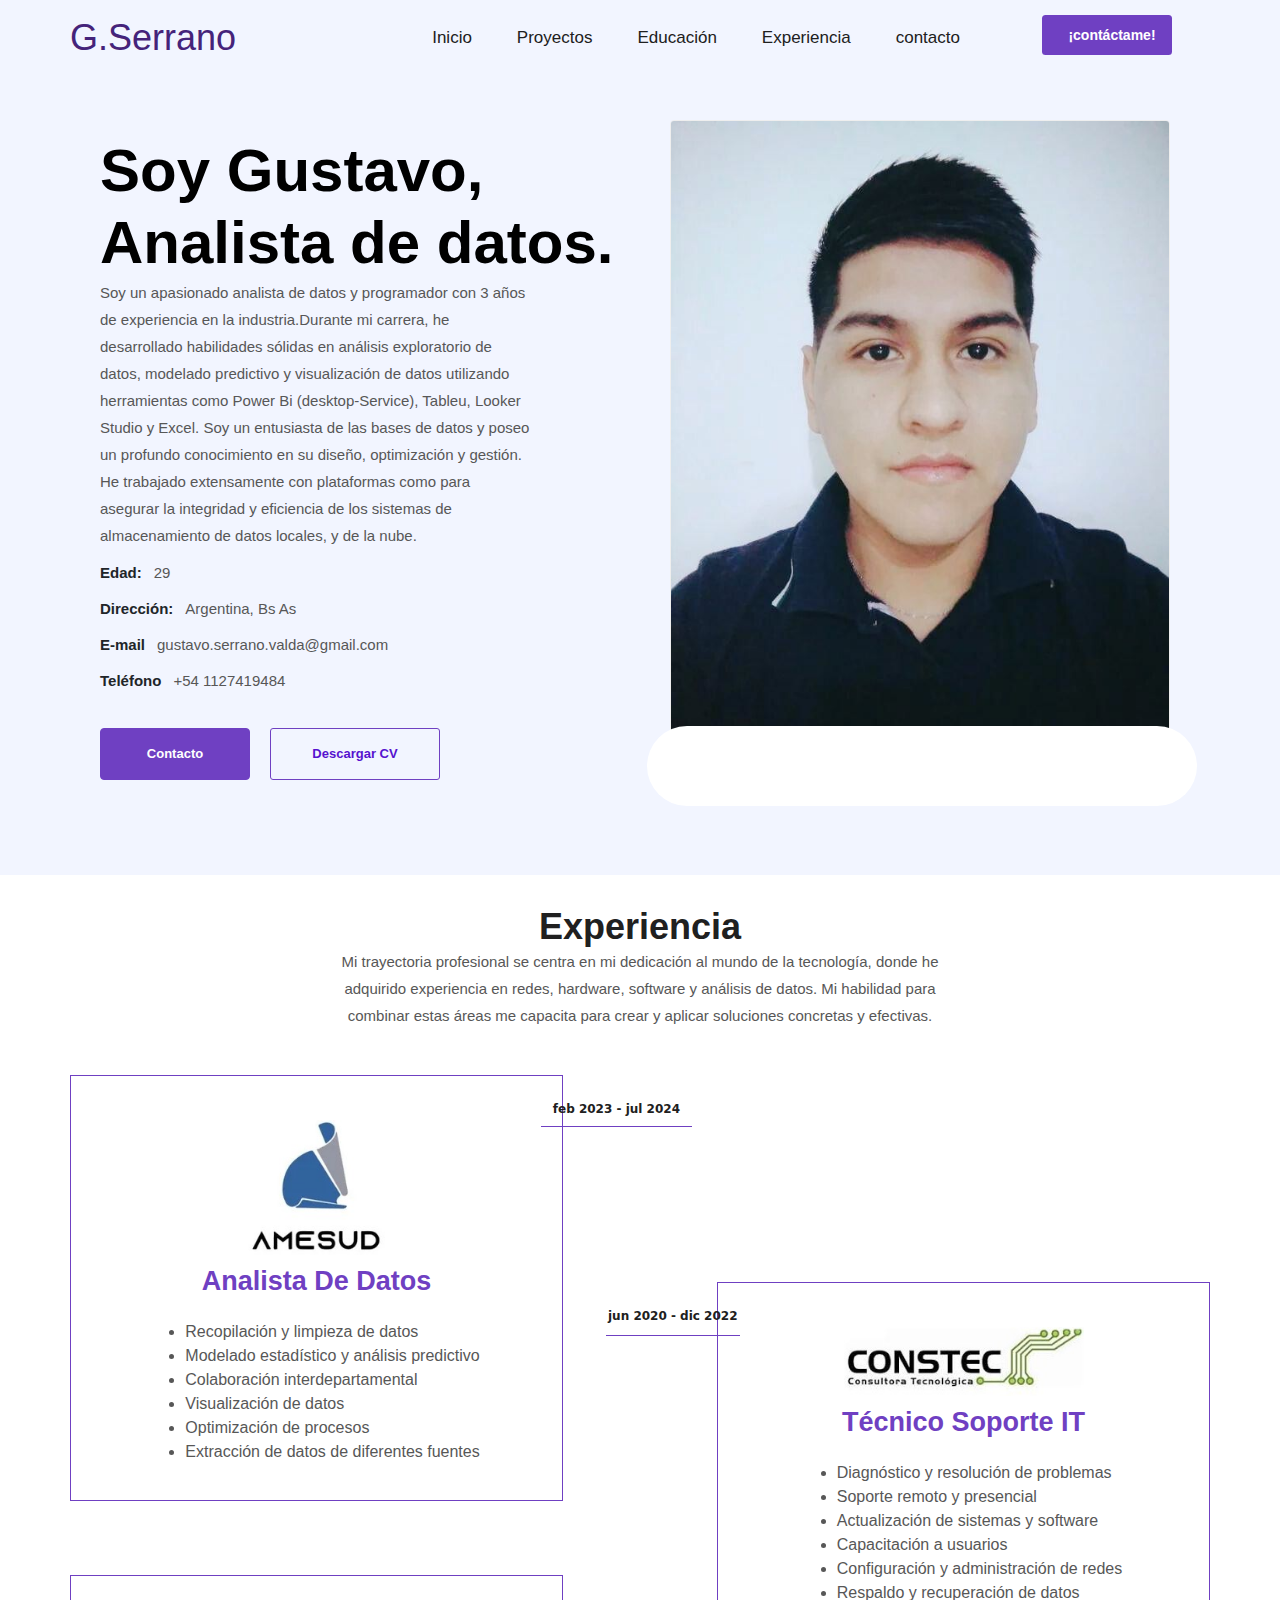
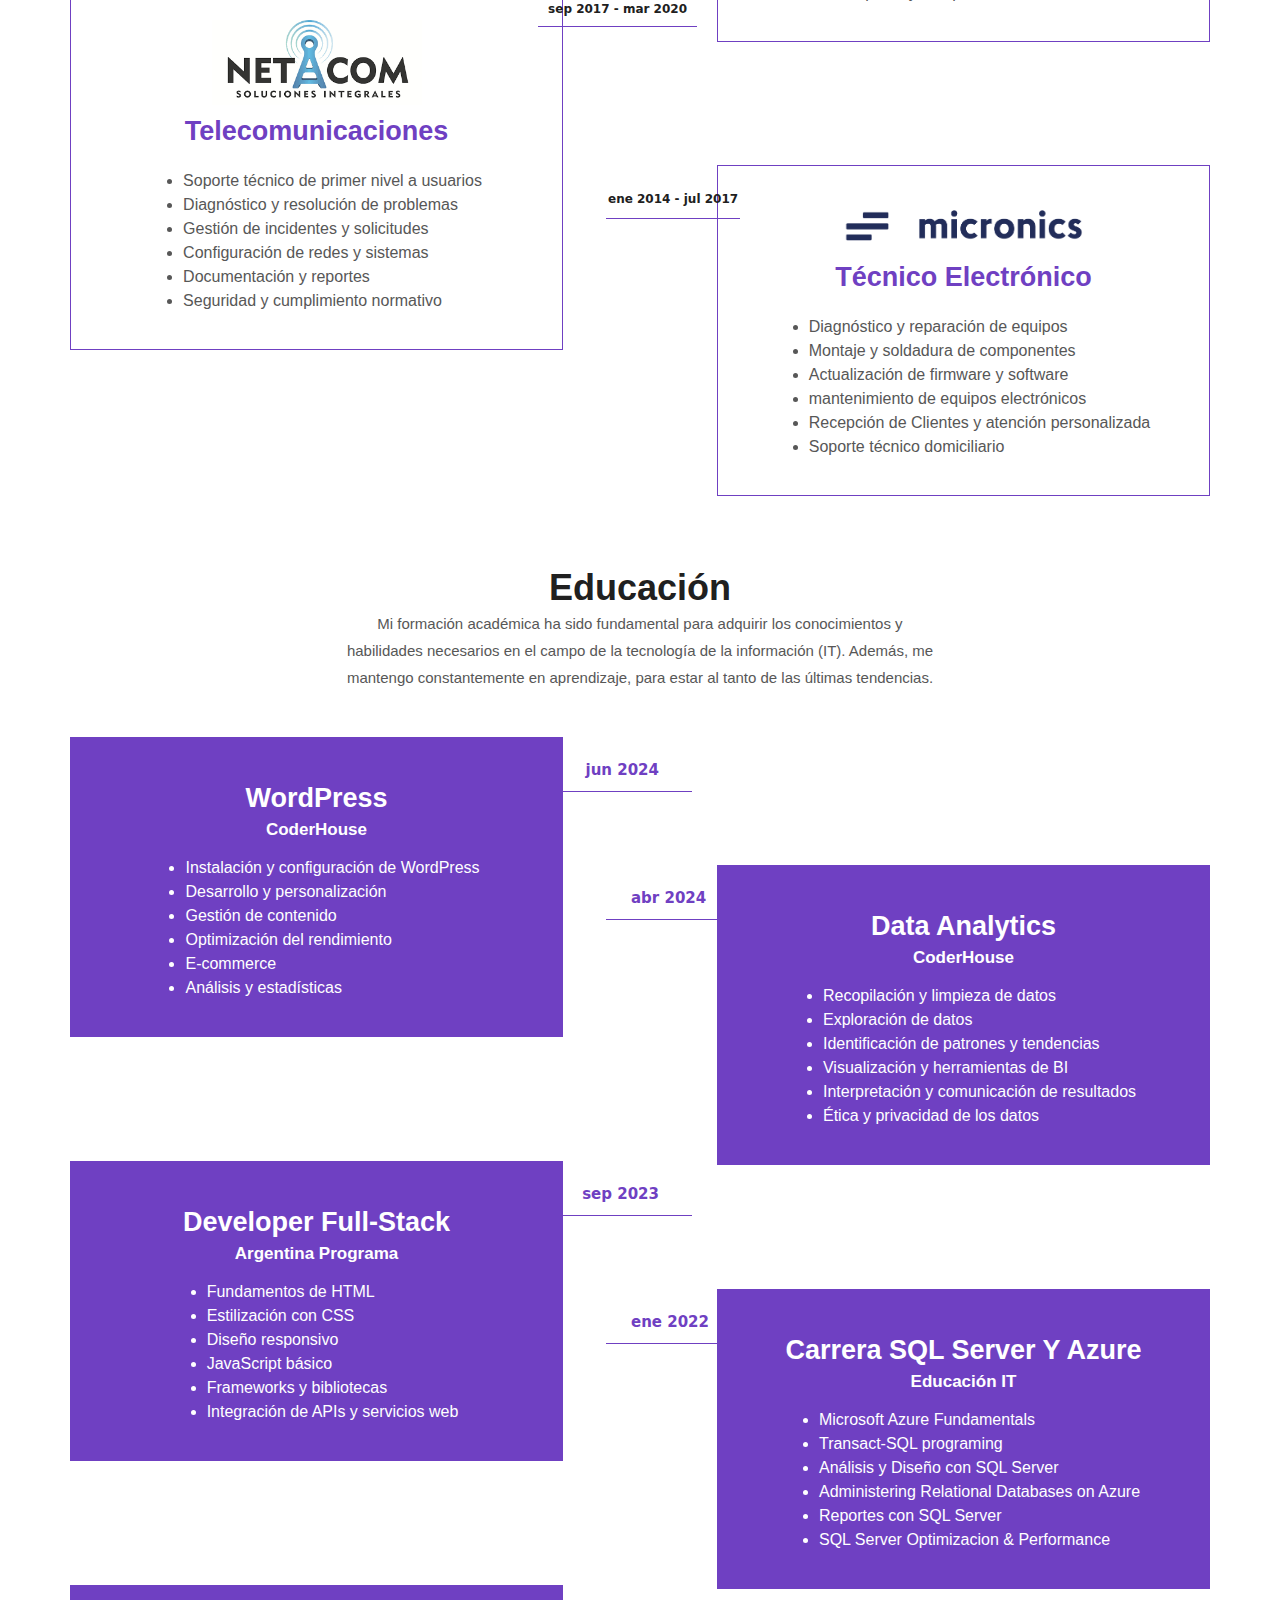
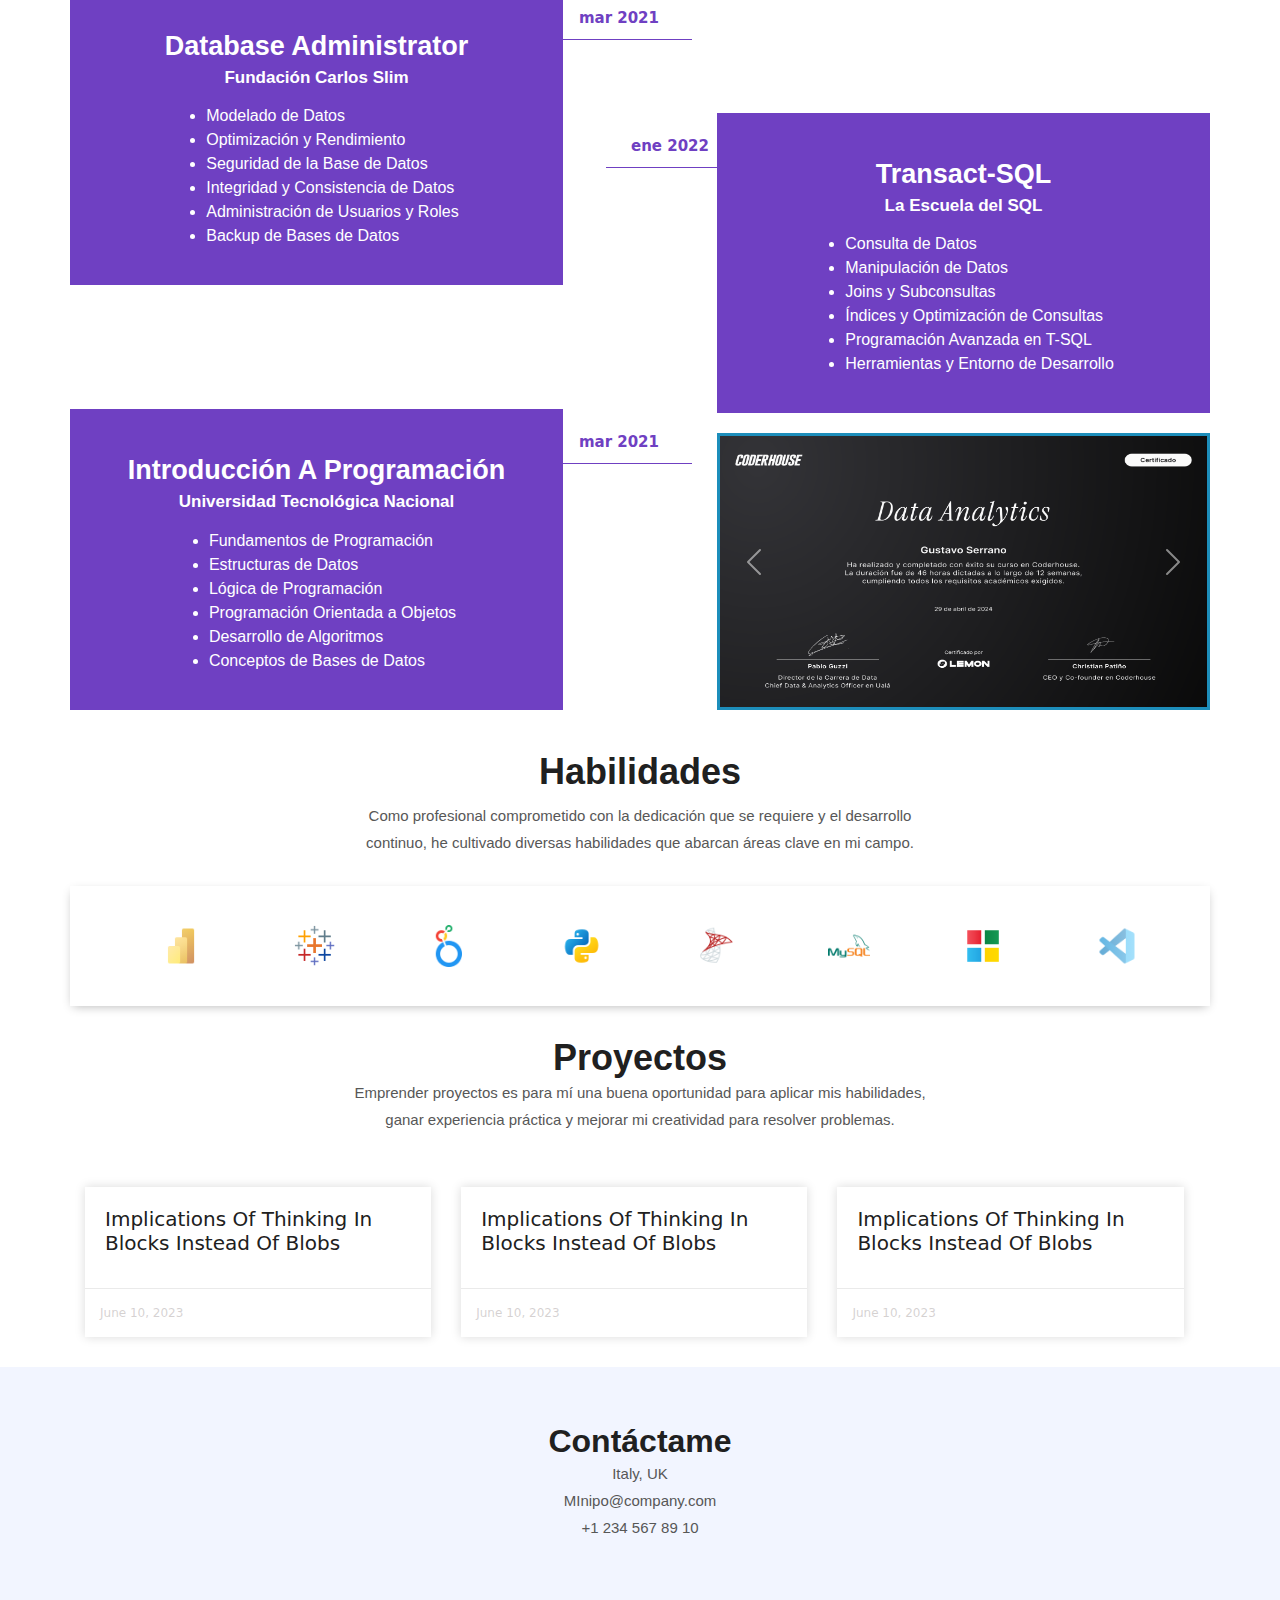
==== commit e50de030: "1ercommitrama" ====
--- a/sadas.html
+++ b/sadas.html
@@ -95,6 +95,7 @@
                                 </p>
 
                             </div>
+                            <div id="datospersonales">
                             <section class="columnaone">
                                 <div>
                                     <span class="spanizq">Edad:</span>
@@ -135,6 +136,7 @@
                                 </div>
 
                             </section>
+                        </div>
                         </div>
                         <section class="sectionbotones"> <!--seccion de botones-->
                             <div id="botonhire">
--- a/style.css
+++ b/style.css
@@ -317,8 +317,8 @@
     height: 80px;
     margin-top: -60px;
     margin-bottom: 0px;
-    margin-left: -20px;
-    padding-right: 10px;
+    margin-left: -23px;
+    margin-right: 10px;
     z-index:1;
     border-radius: 50px 50px 50px 50px;
   
@@ -987,5 +987,64 @@
     transition: filter 0.2s ease-in-out;
 }
 /*media querys*/
+@media(max-width:1024px){
+   .presentacion{
+    background-color: rgb(206, 127, 127); 
+    max-width: 1024px;
+   } 
+   .contenedor{
+    flex-direction: column;
+    align-items: center;
+   }
+   .elementoizq{
+    width: 100%;
+    text-align: center;
+   }
+   #cont2{
+    width: 90%;
+    margin-right: auto;
+    margin-left: auto;
+   }
+   #cont2 p{
+   width: 100%;
+   text-align: center;
+   }
+   #datospersonales{
+    display: flex;
+    flex-direction: column;
+   
+    width: 300px;
+    margin-left: auto;
+    margin-right: auto;
+   }
+   .columnaone{
+    justify-content: space-between;
+   }
+   .sectionbotones{
+    gap: 35px;
+    justify-content: center;
+   }
+   .elementoder{
+    width: 100%;
+    text-align: center;
+   }
+   .elementoder img{
+    width: 650px;
+   }
+   #franjaseccion{
+    width: 660px;
+    margin-right: auto;
+    margin-left: auto;
+   }
+   #franjaseccion a{
+    margin-right: 10px;
+    margin-left: 10px;
+
+   }
+}
+
+
+
+
 /*menu hamburguesa*/
 
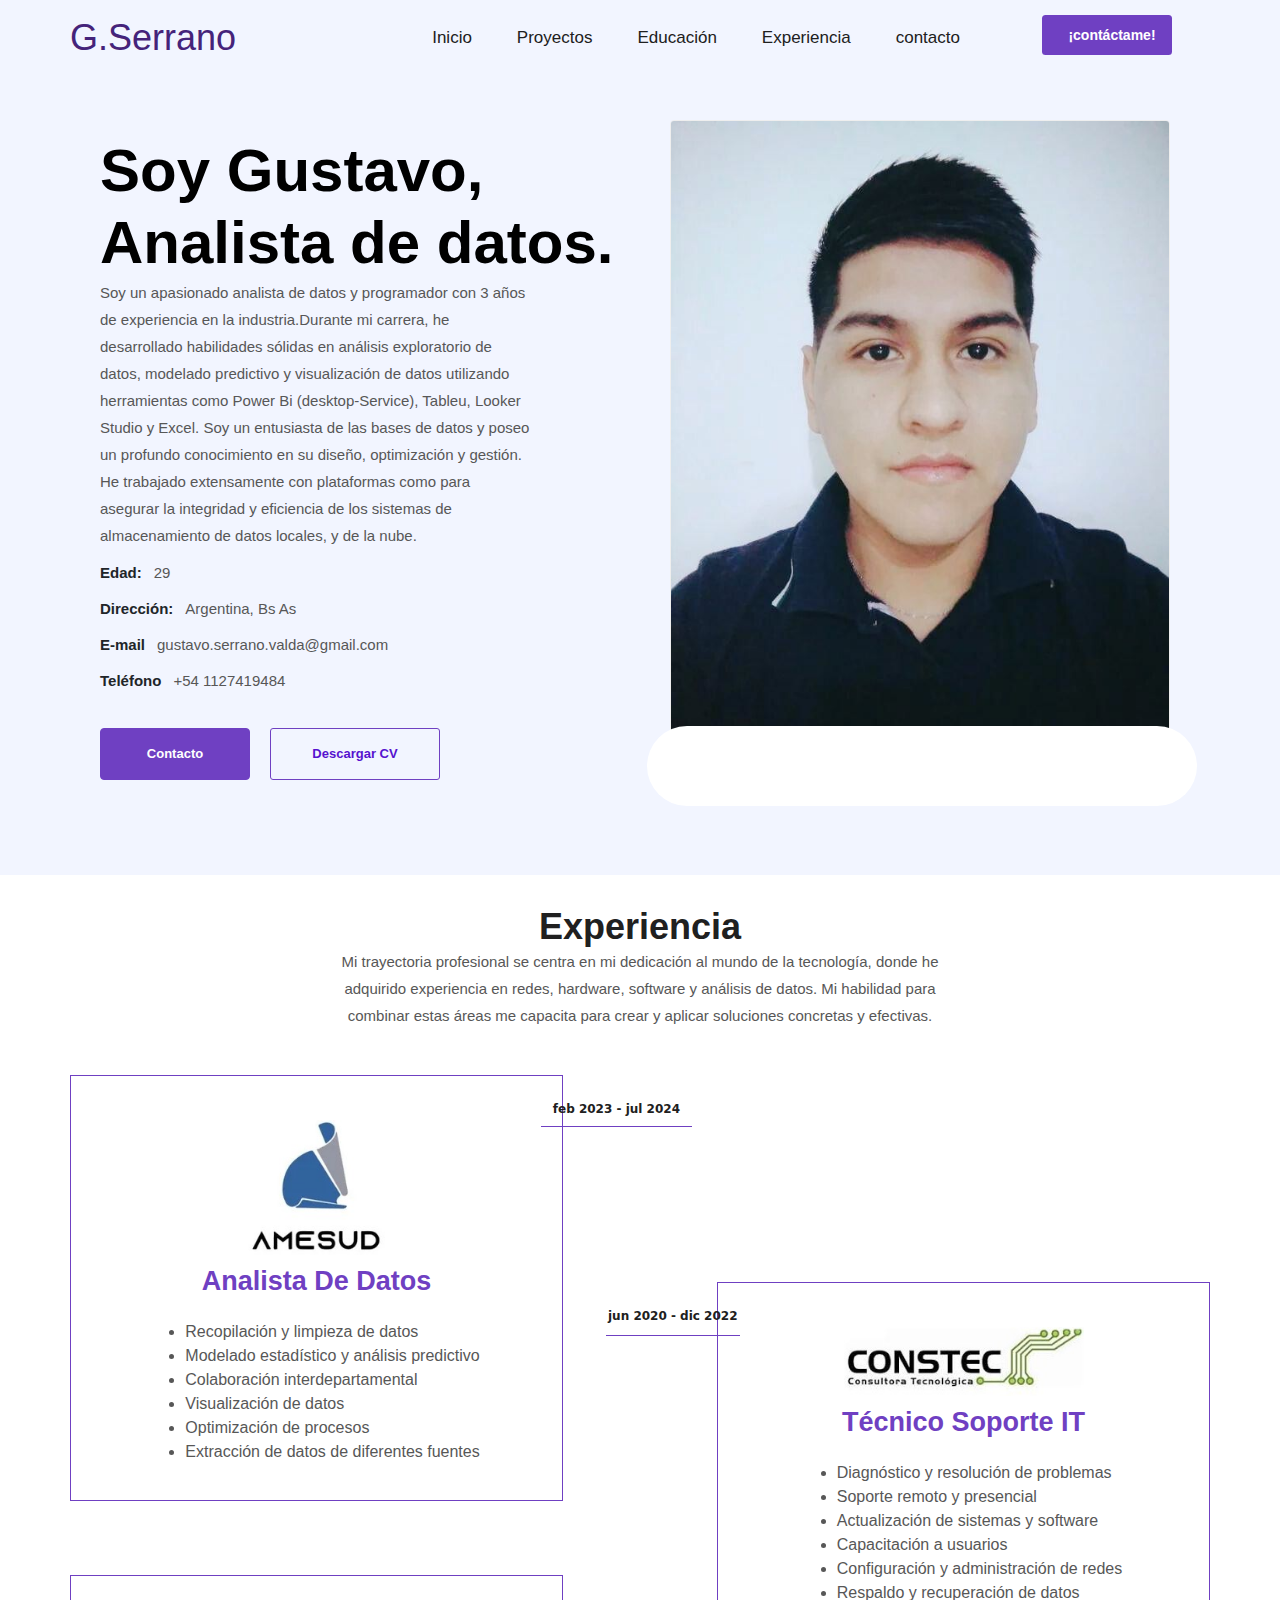
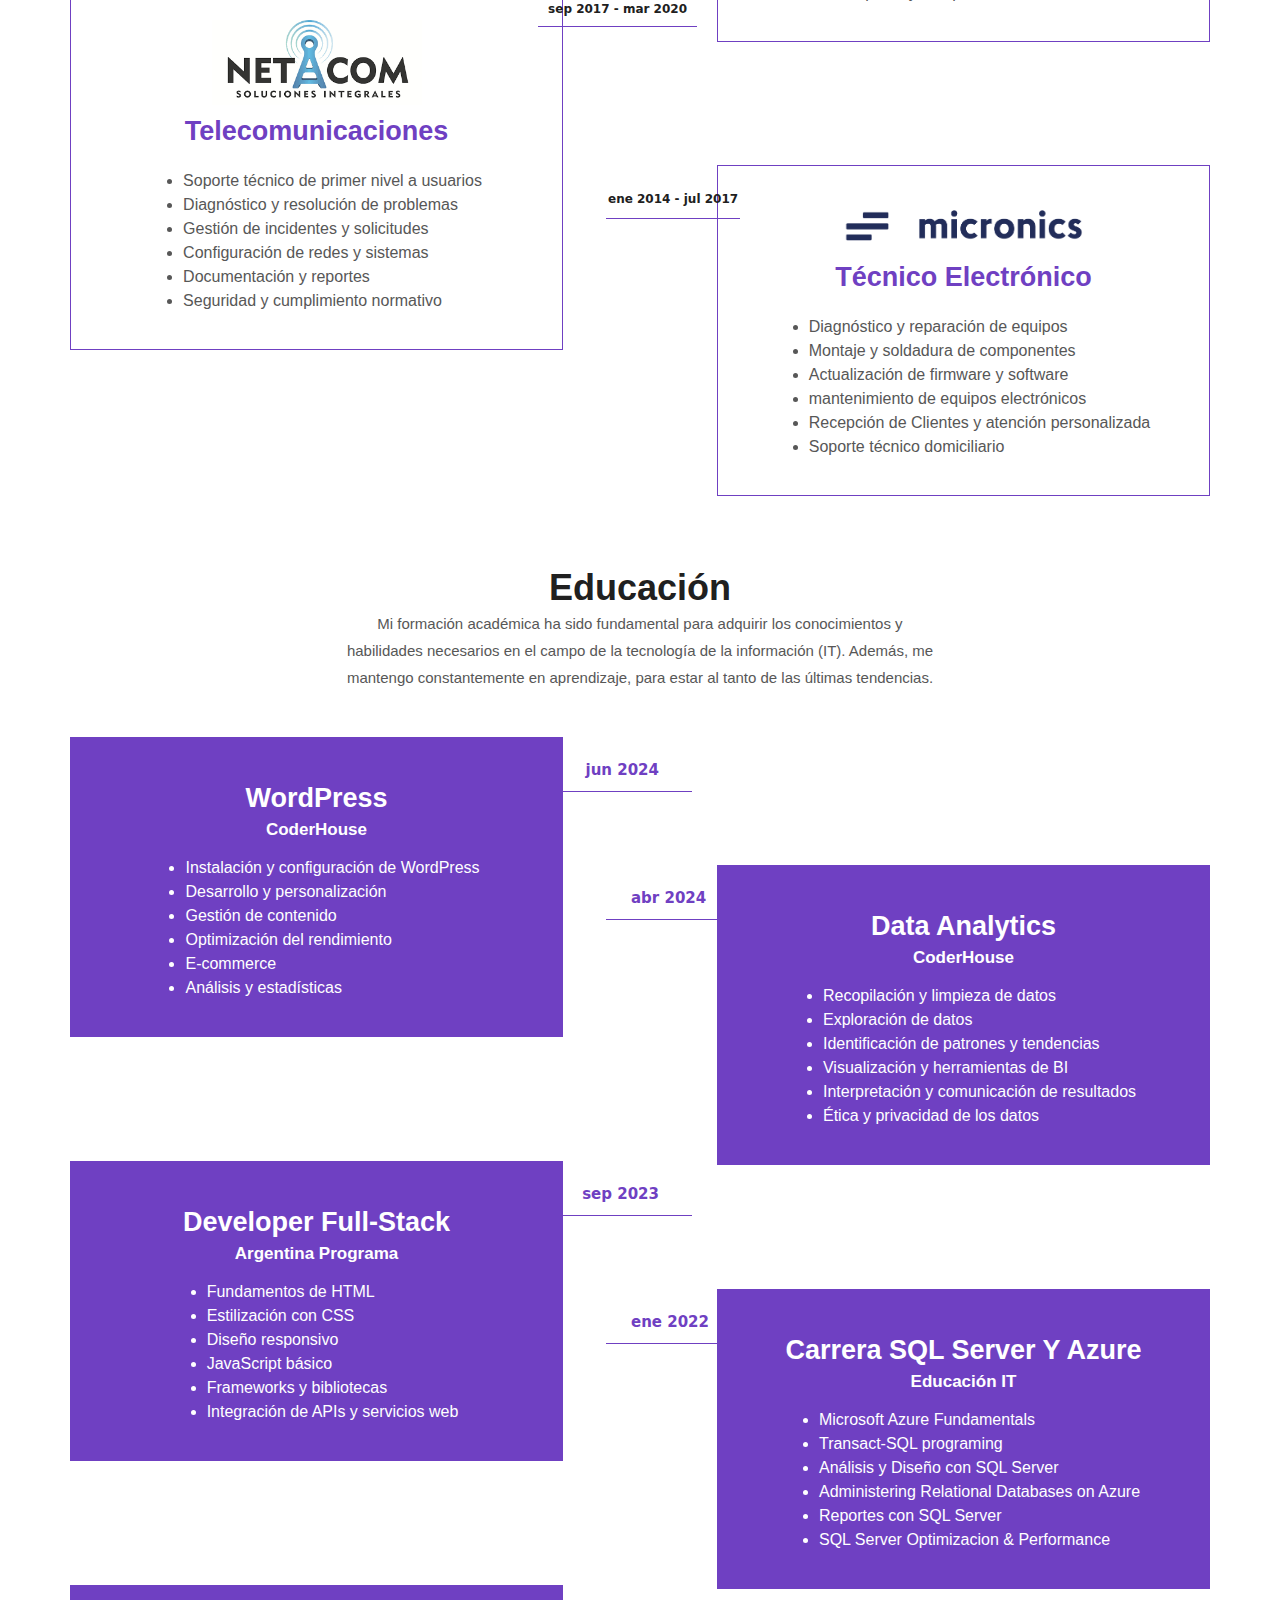
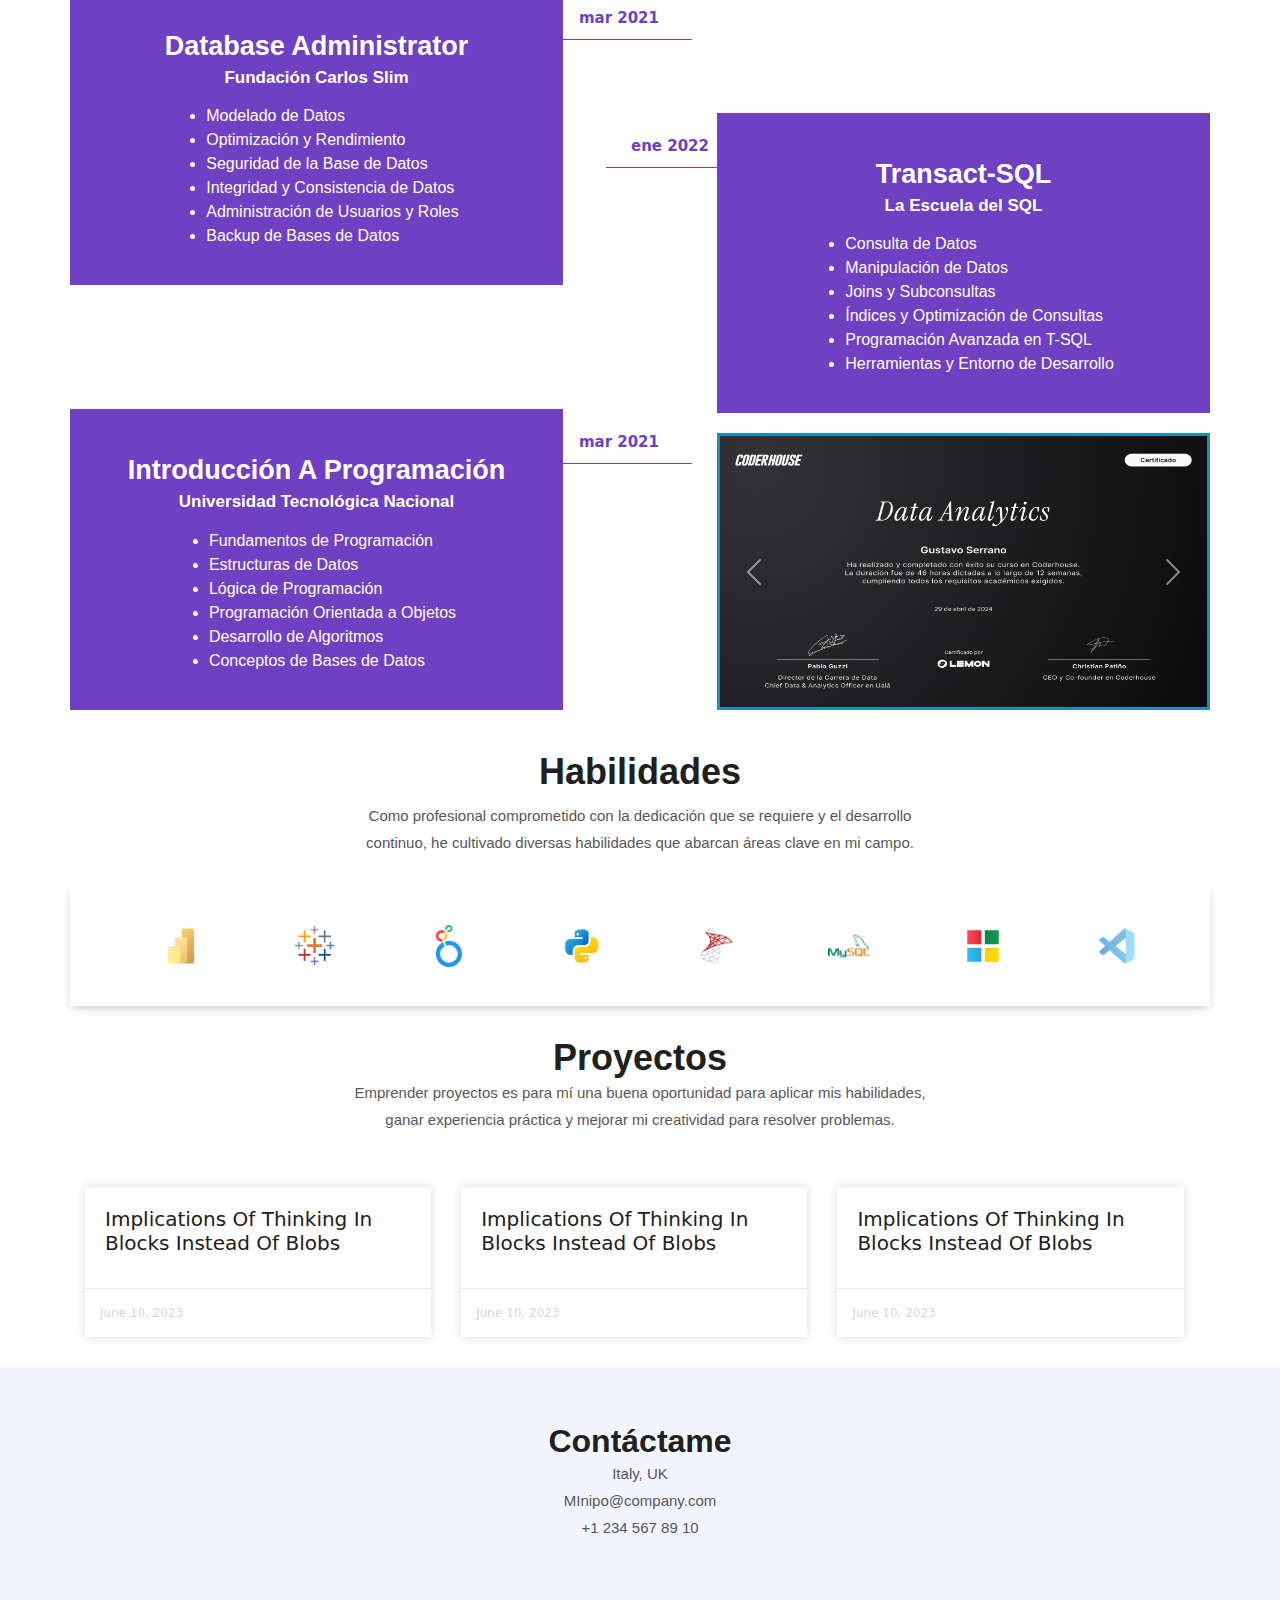
==== commit c09a17ab: "finmediaqueryrama" ====
--- a/sadas.html
+++ b/sadas.html
@@ -573,7 +573,7 @@
                         </div>
 
                         <div id="carouselExampleRide" class="carousel slide" data-bs-ride="carousel"
-                            style="padding-top: 20px;">
+                            style="margin-top: 20px;">
                             <div class="carousel-inner">
                                 <div class="carousel-item active">
                                     <img src="imagenes-iconos/certificados/Certificado-DataAnalitics.png"
--- a/style.css
+++ b/style.css
@@ -986,7 +986,7 @@
     align-content: center; 
     transition: filter 0.2s ease-in-out;
 }
-/*media querys*/
+/*media query laptos*/
 @media(max-width:1024px){
    .presentacion{
     background-color: rgb(206, 127, 127); 
@@ -1042,8 +1042,93 @@
 
    }
 }
-
-
+/*media query mobile*/
+@media(max-width:768px){
+#contenedorexp{
+    flex-direction: column;
+    align-items: center;
+}
+#expizq{
+    padding-right: 0px;
+    width: 90%;
+}
+.expfechaizq{
+    right:0px;
+    text-align: center;
+    margin-bottom: 25px;
+}
+.expfechaizq2{
+    right:0px;
+    text-align: center;
+    margin-bottom: 25px;
+}
+#cuadradoexpizq2{
+    margin-top: 40px;
+}
+#expder{
+    width: 90%;
+    padding-left: 0px;
+}
+#cuadradoexpderuno{
+margin-top: 40px;
+}
+.expfechader{
+    left:0px;
+    text-align: center;
+    margin-bottom: 25px;
+}
+#cuadradoexpder2{
+margin-top: 40px;
+}
+.edufechaizq{
+    right:0px;
+    text-align: center;
+    margin-bottom: 25px;
+}
+.edufechaizq span{
+    color: white;
+    border-color: white;
+}
+#cuadradoeduizq2{
+    margin-top: 40px;
+}
+#cuadradoeduderuno{
+    margin-top: 40px;
+}
+.edufechader{
+    left:0px;
+    text-align: center;
+    margin-bottom: 25px;
+}
+.edufechader span{
+    color: white;
+    border-color: white;
+}
+#cuadradoeduder2{
+    margin-top: 40px;
+}
+#carouselExampleRide{
+    margin-top:40px !important;
+   align-items: center;
+   align-self: center;
+}
+.carousel-item img{
+    max-width: 100% !important;
+    max-height: 310px !important;
+}
+.container{
+    max-width: 90% !important;
+}
+#contproyectos{
+    flex-direction: column;
+    margin: 30px auto 0px auto;
+}
+.itemsproyectos{
+    width: 100%;
+    margin-bottom: 50px;
+}
+
+}
 
 
 /*menu hamburguesa*/
